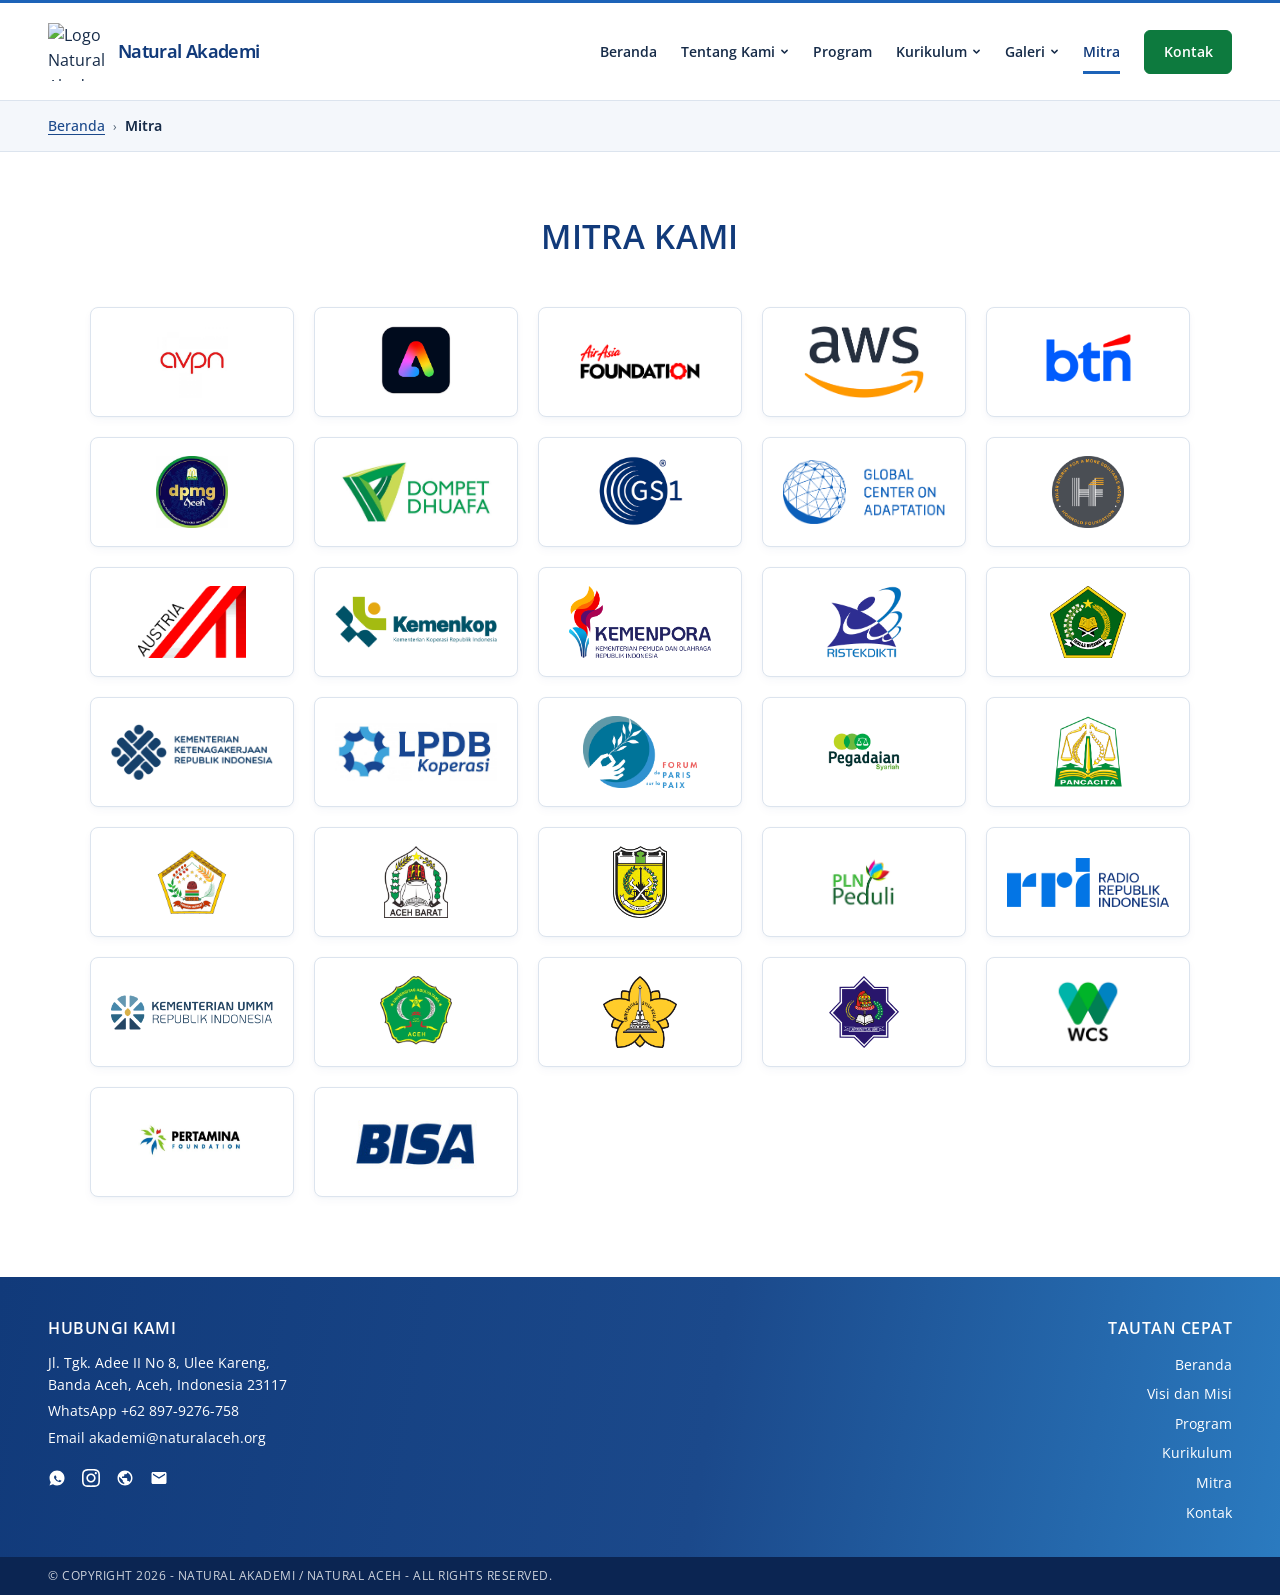
==== mitra.html @ de2aea74 "Add files via upload" ====
<!doctype html>
<html lang="id">
  <head>
    <meta charset="utf-8">
    <meta name="viewport" content="width=device-width, initial-scale=1">
    <meta name="theme-color" content="#1B498B">
    <meta name="description" content="Jejaring kemitraan dan kolaborasi strategis Natural Akademi bersama kementerian, pemerintah daerah, universitas, lembaga pembiayaan, dan organisasi internasional.">
    <title>Mitra | Natural Akademi</title>
    <link rel="icon" type="image/jpeg" href="Informasi%20mengenai%20natural%20akademi/Natural%20akademi%20logo%201.jpeg">
    <link rel="preconnect" href="https://fonts.googleapis.com">
    <link rel="preconnect" href="https://fonts.gstatic.com" crossorigin>
    <link href="https://fonts.googleapis.com/css2?family=Open+Sans:wght@400;600&display=swap" rel="stylesheet">
    <link rel="stylesheet" href="styles.css">
    <script src="script.js" defer></script>
  </head>
  <body>
    <a class="skip-link" href="#main-content">Lewati navigasi</a>

    <header class="site-header">
      <div class="container header-inner">
        <a class="brand" href="index.html" aria-label="Natural Akademi — Beranda">
          <img src="Informasi%20mengenai%20natural%20akademi/Natural%20akademi%20logo%201.jpeg" width="1600" height="1596" alt="Logo Natural Akademi">
          <span>Natural <strong>Akademi</strong></span>
        </a>

        <button class="menu-toggle" type="button" aria-controls="primary-navigation" aria-expanded="false" hidden>
          <span class="menu-icon" aria-hidden="true"><span></span><span></span><span></span></span>
          <span class="visually-hidden menu-label">Buka menu navigasi</span>
        </button>

        <nav id="primary-navigation" class="navigation" aria-label="Navigasi utama">
          <ul>
            <li><a href="index.html">Beranda</a></li>
            <li class="nav-dropdown">
              <button
                class="dropdown-trigger"
                type="button"
                aria-expanded="false"
                aria-controls="dropdown-about"
                aria-haspopup="true"
              >
                <span>Tentang Kami</span>
                <svg class="dropdown-chevron" width="9" height="9" viewBox="0 0 12 12" aria-hidden="true" focusable="false">
                  <path d="M2.5 4.5L6 8L9.5 4.5" fill="none" stroke="currentColor" stroke-width="2" stroke-linecap="round" stroke-linejoin="round"/>
                </svg>
              </button>
              <ul id="dropdown-about" class="dropdown-menu">
                <li><a href="visi-misi.html">Visi dan Misi</a></li>
                <li><a href="tujuan-utama.html">Tujuan Utama</a></li>
                <li><a href="struktur-pengelola.html">Struktur Pengelola</a></li>
              </ul>
            </li>
            <li><a href="index.html#program">Program</a></li>
            <li class="nav-dropdown">
              <button
                class="dropdown-trigger"
                type="button"
                aria-expanded="false"
                aria-controls="dropdown-curriculum"
                aria-haspopup="true"
              >
                <span>Kurikulum</span>
                <svg class="dropdown-chevron" width="9" height="9" viewBox="0 0 12 12" aria-hidden="true" focusable="false">
                  <path d="M2.5 4.5L6 8L9.5 4.5" fill="none" stroke="currentColor" stroke-width="2" stroke-linecap="round" stroke-linejoin="round"/>
                </svg>
              </button>
              <ul id="dropdown-curriculum" class="dropdown-menu">
                <li><a href="kurikulum-inkubasi-umkm.html">Kurikulum Inkubasi UMKM</a></li>
                <li><a href="strategi-inkubasi-koperasi.html">Strategi Inkubasi Koperasi</a></li>
              </ul>
            </li>
            <li class="nav-dropdown">
              <button
                class="dropdown-trigger"
                type="button"
                aria-expanded="false"
                aria-controls="dropdown-gallery"
                aria-haspopup="true"
              >
                <span>Galeri</span>
                <svg class="dropdown-chevron" width="9" height="9" viewBox="0 0 12 12" aria-hidden="true" focusable="false">
                  <path d="M2.5 4.5L6 8L9.5 4.5" fill="none" stroke="currentColor" stroke-width="2" stroke-linecap="round" stroke-linejoin="round"/>
                </svg>
              </button>
              <ul id="dropdown-gallery" class="dropdown-menu">
                <li><a href="index.html#galeri-instagram">Galeri Instagram</a></li>
                <li><a href="galeri-photo.html">Galeri Photo</a></li>
              </ul>
            </li>
            <li><a href="mitra.html" aria-current="page">Mitra</a></li>
            <li><a class="nav-contact" href="index.html#kontak">Kontak</a></li>
          </ul>
        </nav>
      </div>
    </header>

    <nav class="breadcrumb-nav" aria-label="Breadcrumb">
      <div class="container">
        <ol class="breadcrumb-list">
          <li><a href="index.html">Beranda</a></li>
          <li><span class="breadcrumb-sep" aria-hidden="true">›</span></li>
          <li aria-current="page">Mitra</li>
        </ol>
      </div>
    </nav>

    <main id="main-content" class="page-content" tabindex="-1">
      <div class="container">
        
        <div class="partner-section">
          <h1 class="visi-misi-title" id="page-title">MITRA KAMI</h1>

          <ul class="partner-grid" aria-label="Daftar Logo Mitra Natural Akademi">
            <li class="partner-card">
              <img src="Mitra/AVPN%20logo.jpg" alt="Logo AVPN" loading="lazy">
            </li>
            <li class="partner-card">
              <img src="Mitra/Adobe%20Express%20logo.jpg" alt="Logo Adobe Express" loading="lazy">
            </li>
            <li class="partner-card">
              <img src="Mitra/Airasia%20Foundation%20logo.png" alt="Logo AirAsia Foundation" loading="lazy">
            </li>
            <li class="partner-card">
              <img src="Mitra/Amazone%20Web%20Service%20logo.png" alt="Logo Amazon Web Services" loading="lazy">
            </li>
            <li class="partner-card">
              <img src="Mitra/Bank%20BTN%20Logo.png" alt="Logo Bank BTN" loading="lazy">
            </li>
            <li class="partner-card">
              <img src="Mitra/DPMG%20Aceh%20logo.jpg" alt="Logo DPMG Aceh" loading="lazy">
            </li>
            <li class="partner-card">
              <img src="Mitra/Dompet%20Dhuafa%20logo.jpg" alt="Logo Dompet Dhuafa" loading="lazy">
            </li>
            <li class="partner-card">
              <img src="Mitra/GS1%20logo.png" alt="Logo GS1" loading="lazy">
            </li>
            <li class="partner-card">
              <img src="Mitra/Global%20center%20of%20adaption%20logo.png" alt="Logo Global Center on Adaptation" loading="lazy">
            </li>
            <li class="partner-card">
              <img src="Mitra/Honnold%20foundation%20logo.png" alt="Logo Honnold Foundation" loading="lazy">
            </li>
            <li class="partner-card">
              <img src="Mitra/Kedutaan%20Austria%20logo.png" alt="Logo Kedutaan Austria" loading="lazy">
            </li>
            <li class="partner-card">
              <img src="Mitra/Kemenkop%20Logo.png" alt="Logo Kementerian Koperasi dan UKM" loading="lazy">
            </li>
            <li class="partner-card">
              <img src="Mitra/Kemenpora%20Logo.png" alt="Logo Kementerian Pemuda dan Olahraga" loading="lazy">
            </li>
            <li class="partner-card">
              <img src="Mitra/Kemenristekdikti%20logo.png" alt="Logo Kemenristekdikti" loading="lazy">
            </li>
            <li class="partner-card">
              <img src="Mitra/Kementerian%20Agama%20logo.png" alt="Logo Kementerian Agama" loading="lazy">
            </li>
            <li class="partner-card">
              <img src="Mitra/Kementerian%20Ketenagakerjaan%20Kemnaker%20Logo.png" alt="Logo Kementerian Ketenagakerjaan" loading="lazy">
            </li>
            <li class="partner-card">
              <img src="Mitra/LPDB%20Koperasi%20logo.jpg" alt="Logo LPDB Koperasi" loading="lazy">
            </li>
            <li class="partner-card">
              <img src="Mitra/Paris%20peace%20Forum%20logo.png" alt="Logo Paris Peace Forum" loading="lazy">
            </li>
            <li class="partner-card">
              <img src="Mitra/Pegadaian%20Syariah%20logo.png" alt="Logo Pegadaian Syariah" loading="lazy">
            </li>
            <li class="partner-card">
              <img src="Mitra/Pemerintah%20aceh%20logo.png" alt="Logo Pemerintah Aceh" loading="lazy">
            </li>
            <li class="partner-card">
              <img src="Mitra/Pemkab%20Aceh%20Tengah%20logo.png" alt="Logo Pemkab Aceh Tengah" loading="lazy">
            </li>
            <li class="partner-card">
              <img src="Mitra/Pemkab%20aceh%20barat%20logo.jpg" alt="Logo Pemkab Aceh Barat" loading="lazy">
            </li>
            <li class="partner-card">
              <img src="Mitra/Pemko%20banda%20aceh%20logo.png" alt="Logo Pemko Banda Aceh" loading="lazy">
            </li>
            <li class="partner-card">
              <img src="Mitra/pln%20peduli%20logo.png" alt="Logo PLN Peduli" loading="lazy">
            </li>
            <li class="partner-card">
              <img src="Mitra/RRI%20logo.png" alt="Logo RRI" loading="lazy">
            </li>
            <li class="partner-card">
              <img src="Mitra/UMKM%20Logo.png" alt="Logo UMKM" loading="lazy">
            </li>
            <li class="partner-card">
              <img src="Mitra/Univ%20Abulyatama%20logo.jpg" alt="Logo Universitas Abulyatama" loading="lazy">
            </li>
            <li class="partner-card">
              <img src="Mitra/Universitas%20Syiah%20Kuala%20(USK)%20Logo.png" alt="Logo Universitas Syiah Kuala (USK)" loading="lazy">
            </li>
            <li class="partner-card">
              <img src="Mitra/Universitas%20Teuku%20Umar%20(UTU)%20logo.png" alt="Logo Universitas Teuku Umar (UTU)" loading="lazy">
            </li>
            <li class="partner-card">
              <img src="Mitra/WCS%20logo.png" alt="Logo WCS" loading="lazy">
            </li>
            <li class="partner-card">
              <img src="Mitra/PF%20muda%20logo.jpeg" alt="Pertamina Foundation" loading="lazy">
            </li>
            <li class="partner-card">
              <img src="Mitra/bisa%20logo.jpeg" alt="BISA" loading="lazy">
            </li>
          </ul>

        </div>

      </div>
    </main>

    <footer class="site-footer" id="kontak" aria-labelledby="contact-title" tabindex="-1">
      <div class="footer-main-area">
        <div class="container footer-container">
          
          <!-- Kolom Kiri: HUBUNGI KAMI -->
          <div class="footer-col-left">
            <h2 class="footer-col-title" id="contact-title">HUBUNGI KAMI</h2>
            
            <div class="footer-contact-info">
              <p class="footer-info-item">
                Jl. Tgk. Adee II No 8, Ulee Kareng,<br>Banda Aceh, Aceh, Indonesia 23117
              </p>
              <p class="footer-info-item">
                <a href="https://wa.me/628979276758" target="_blank" rel="noopener noreferrer">WhatsApp +62 897-9276-758</a>
              </p>
              <p class="footer-info-item">
                <a href="mailto:akademi@naturalaceh.org">Email akademi@naturalaceh.org</a>
              </p>
            </div>

            <!-- Ikon Media Sosial Horizontal (Putih polos tanpa kotak/lingkaran) -->
            <div class="footer-social-row" aria-label="Media Sosial dan Kontak Resmi">
              <a class="footer-social-icon" href="https://wa.me/628979276758" target="_blank" rel="noopener noreferrer" aria-label="WhatsApp Natural Akademi">
                <svg width="18" height="18" viewBox="0 0 24 24" fill="currentColor" aria-hidden="true">
                  <path d="M12.031 2C6.511 2 2.016 6.496 2.016 12.016c0 1.954.56 3.86 1.625 5.517L2 22.031l4.633-1.602a9.99 9.99 0 0 0 5.398 1.579c5.52 0 10.016-4.496 10.016-10.016 0-5.52-4.496-9.992-10.016-9.992zm5.727 14.156c-.242.68-1.22 1.305-1.695 1.383-.446.078-1.016.14-3.14-.742-2.313-.961-3.797-3.32-3.914-3.477-.117-.156-.938-1.25-.938-2.383 0-1.133.586-1.688.805-1.922.21-.234.468-.297.625-.297.156 0 .312 0 .445.008.149.008.352-.055.555.43.211.5.719 1.758.781 1.883.063.125.102.273.016.438-.078.164-.117.273-.234.414-.117.14-.242.32-.344.43-.117.117-.242.242-.102.476.14.242.625 1.031 1.344 1.672.922.82 1.703 1.078 1.945 1.195.242.117.383.102.523-.062.14-.164.602-.703.766-.945.164-.242.328-.203.547-.117.219.078 1.39.656 1.633.781.242.117.406.18.468.281.063.102.063.586-.18 1.266z"/>
                </svg>
              </a>
              <a class="footer-social-icon" href="https://www.instagram.com/naturalaceh/" target="_blank" rel="noopener noreferrer" aria-label="Instagram Natural Aceh">
                <svg width="18" height="18" viewBox="0 0 24 24" fill="currentColor" aria-hidden="true">
                  <path d="M12 2.163c3.204 0 3.584.012 4.85.07 3.252.148 4.771 1.691 4.919 4.919.058 1.265.069 1.645.069 4.849 0 3.205-.012 3.584-.069 4.849-.149 3.225-1.664 4.771-4.919 4.919-1.266.058-1.644.07-4.85.07-3.204 0-3.584-.012-4.849-.07-3.26-.149-4.771-1.699-4.919-4.92-.058-1.265-.07-1.644-.07-4.849 0-3.204.013-3.583.07-4.849.149-3.227 1.664-4.771 4.919-4.919 1.266-.057 1.645-.069 4.849-.069zm0-2.163c-3.259 0-3.667.014-4.947.072-4.358.2-6.78 2.618-6.98 6.98-.059 1.281-.073 1.689-.073 4.948 0 3.259.014 3.668.072 4.948.2 4.358 2.618 6.78 6.98 6.98 1.281.058 1.689.072 4.948.072 3.259 0 3.668-.014 4.948-.072 4.354-.2 6.782-2.618 6.979-6.98.059-1.28.073-1.689.073-4.948 0-3.259-.014-3.667-.072-4.947-.196-4.354-2.617-6.78-6.979-6.98-1.281-.059-1.69-.073-4.949-.073zm0 5.838c-3.403 0-6.162 2.759-6.162 6.162s2.759 6.163 6.162 6.163 6.162-2.759 6.162-6.163c0-3.403-2.759-6.162-6.162-6.162zm0 10.162c-2.209 0-4-1.79-4-4 0-2.209 1.791-4 4-4s4 1.791 4 4c0 2.21-1.791 4-4 4zm6.406-11.845c-.796 0-1.441.645-1.441 1.44s.645 1.44 1.441 1.44c.795 0 1.439-.645 1.439-1.44s-.644-1.44-1.439-1.44z"/>
                </svg>
              </a>
              <a class="footer-social-icon" href="https://naturalaceh.org/" target="_blank" rel="noopener noreferrer" aria-label="Website Resmi Natural Aceh">
                <svg width="18" height="18" viewBox="0 0 24 24" fill="currentColor" aria-hidden="true">
                  <path d="M12 2C6.48 2 2 6.48 2 12s4.48 10 10 10 10-4.48 10-10S17.52 2 12 2zm-1 17.93c-3.95-.49-7-3.85-7-7.93 0-.62.08-1.21.21-1.79L9 15v1c0 1.1.9 2 2 2v1.93zm6.9-2.54c-.26-.81-1-1.39-1.9-1.39h-1v-3c0-.55-.45-1-1-1H8v-2h2c.55 0 1-.45 1-1V7h2c1.1 0 2-.9 2-2v-.41c2.93 1.19 5 4.06 5 7.41 0 2.08-.8 3.97-2.1 5.39z"/>
                </svg>
              </a>
              <a class="footer-social-icon" href="mailto:akademi@naturalaceh.org" aria-label="Email Natural Akademi">
                <svg width="18" height="18" viewBox="0 0 24 24" fill="currentColor" aria-hidden="true">
                  <path d="M20 4H4c-1.1 0-1.99.9-1.99 2L2 18c0 1.1.9 2 2 2h16c1.1 0 2-.9 2-2V6c0-1.1-.9-2-2-2zm0 4l-8 5-8-5V6l8 5 8-5v2z"/>
                </svg>
              </a>
            </div>
          </div>

          <!-- Kolom Kanan: TAUTAN CEPAT (Rata Kanan) -->
          <div class="footer-col-right">
            <h2 class="footer-col-title">TAUTAN CEPAT</h2>
            <nav class="footer-quick-links" aria-label="Tautan Cepat">
              <ul>
                <li><a href="index.html">Beranda</a></li>
                <li><a href="visi-misi.html">Visi dan Misi</a></li>
                <li><a href="index.html#program">Program</a></li>
                <li><a href="kurikulum-inkubasi-umkm.html">Kurikulum</a></li>
                <li><a href="mitra.html">Mitra</a></li>
                <li><a href="#kontak">Kontak</a></li>
              </ul>
            </nav>
          </div>

        </div>
      </div>

      <!-- Bar Copyright Paling Bawah -->
      <div class="footer-bottom-bar">
        <div class="container">
          <p class="footer-copyright-text">&copy; COPYRIGHT <span data-current-year>2026</span> - NATURAL AKADEMI / NATURAL ACEH - ALL RIGHTS RESERVED.</p>
        </div>
      </div>
    </footer>
  </body>
</html>
---- styles.css ----
@import url('https://fonts.googleapis.com/css2?family=Open+Sans:wght@400;600;700&display=swap');

:root {
  color-scheme: light;
  --color-brand-blue: #1D63B8;
  --color-brand-green: #1D63B8;
  --color-primary: #1B498B;
  --color-primary-dark: #113A7A;
  --color-primary-darker: #0B2552;
  --color-green: #019934;
  --color-blue: var(--color-primary);
  --color-blue-dark: var(--color-primary-dark);
  --color-text: #162b48;
  --color-muted: #4b5d70;
  --color-white: #ffffff;
  --color-surface: #f4f7fb;
  --color-surface-subtle: #eaf0f8;
  --color-border: #dce4ee;
  --color-focus: #113A7A;
  --container-width: 1240px;
  --header-height: 100px;
  --in-oklab: ;
}

@supports (background: linear-gradient(in oklab, white, black)) {
  :root {
    --in-oklab: in oklab;
  }
}

*,
*::before,
*::after { box-sizing: border-box; }

html { scroll-behavior: smooth; scroll-padding-top: calc(var(--scroll-header-height, var(--header-height)) + 24px); }
body { margin: 0; font-family: 'Open Sans', system-ui, -apple-system, 'Segoe UI', Roboto, sans-serif; color: var(--color-text); background: var(--color-white); line-height: 1.6; }
h1, h2, .visi-misi-title, .tenant-title, .program-title, .about-title, .curriculum-title, .section-heading { text-wrap: balance; }
.hero-tagline, .visi-text, .misi-ordered-list li, .curriculum-pillar-text, .photo-gallery-desc, .gallery-ig-subtitle, .partner-lead, .tenant-note { text-wrap: pretty; }
button, a { -webkit-tap-highlight-color: transparent; }
button { font: inherit; }
a { color: inherit; text-decoration: none; }
img { display: block; max-width: 100%; height: auto; }
button, a { touch-action: manipulation; }
:focus-visible { outline: 3px solid var(--color-focus); outline-offset: 5px; }
[hidden] { display: none !important; }
.container { width: min(var(--container-width), calc(100% - 96px)); margin-inline: auto; }
.visually-hidden { position: absolute; width: 1px; height: 1px; padding: 0; margin: -1px; overflow: hidden; clip-path: inset(50%); white-space: nowrap; border: 0; }
.skip-link { position: fixed; z-index: 100; top: 12px; left: 16px; padding: 12px 20px; color: var(--color-white); background: var(--color-primary-dark); transform: translateY(-180%); }
.skip-link:focus { transform: translateY(0); }

.site-header { position: sticky; top: 0; z-index: 20; border-top: 3px solid var(--color-brand-green); border-bottom: 1px solid var(--color-border); background: rgba(255, 255, 255, 0.96); backdrop-filter: blur(10px); -webkit-backdrop-filter: blur(10px); }
.header-inner { min-height: calc(var(--header-height) - 3px); display: flex; align-items: center; justify-content: space-between; gap: 24px; }
.brand { display: flex; align-items: center; gap: 12px; flex-shrink: 0; }
.brand img { width: 58px; height: 58px; object-fit: contain; }
.brand > span { color: var(--color-primary-dark); font-size: 1.125rem; font-weight: 650; letter-spacing: -.035em; }
.brand strong { font-weight: 650; }
.navigation ul { display: flex; align-items: center; gap: 24px; margin: 0; padding: 0; list-style: none; }
.navigation li { display: flex; align-items: center; }
.navigation a,
.dropdown-trigger { position: relative; display: inline-flex; align-items: center; min-height: 44px; padding: 8px 0; margin: 0; border: 0; background: transparent; color: var(--color-text); font-family: inherit; font-size: .875rem; font-weight: 600; line-height: 1.5; letter-spacing: normal; text-transform: none; white-space: nowrap; cursor: pointer; text-decoration: none; transition: color .15s ease; }
.navigation a:hover,
.dropdown-trigger:hover,
.dropdown-trigger:focus-visible,
.nav-dropdown.is-open .dropdown-trigger { color: var(--color-primary); text-decoration: underline; text-underline-offset: 7px; }
.dropdown-trigger { gap: 5px; }
.dropdown-trigger:hover,
.dropdown-trigger:focus-visible,
.nav-dropdown.is-open .dropdown-trigger { text-decoration: none; }
.navigation a:active,
.dropdown-trigger:active { color: var(--color-primary-dark); }
.navigation a[aria-current],
.dropdown-trigger[aria-current="true"] { color: var(--color-primary-dark); }
.navigation a[aria-current]::after,
.dropdown-trigger[aria-current="true"]::after { position: absolute; right: 0; bottom: 0; left: 0; height: 3px; background: var(--color-brand-green); content: ""; }
.navigation .nav-contact { justify-content: center; min-width: 88px; padding-inline: 18px; border: 1px solid #0D7A3E; background-color: #0D7A3E; color: #FFFFFF; border-radius: 6px; transition: background-color .15s ease, color .15s ease, border-color .15s ease; }
.navigation .nav-contact:hover, .navigation .nav-contact:focus-visible { text-decoration: none; background-color: #095C2E; color: #FFFFFF; border-color: #095C2E; }
.navigation .nav-contact:active { background-color: #074723; color: #FFFFFF; border-color: #074723; }

/* Dropdown Navigation - Vertikal Standar Menurun ke Bawah (Ringkas & Proporsional) */
.nav-dropdown { position: relative; display: flex; align-items: center; }
.dropdown-chevron { width: 9px; height: 9px; color: inherit; transition: transform .2s ease; pointer-events: none; display: inline-block; flex-shrink: 0; }
.dropdown-trigger[aria-expanded="true"] .dropdown-chevron,
.nav-dropdown.is-open .dropdown-chevron { transform: rotate(180deg); }
.dropdown-menu { position: absolute; top: 100%; left: 0; display: flex; flex-direction: column; min-width: 190px; width: max-content; margin: 0; padding: 0; list-style: none; background-color: var(--color-primary-dark); border: none; border-radius: 0 0 8px 8px; box-shadow: 0 10px 28px rgba(17, 58, 122, 0.22), 0 3px 8px rgba(17, 58, 122, 0.12); opacity: 0; visibility: hidden; transform: translateY(-4px); transition: opacity .18s ease, transform .18s ease, visibility .18s ease; pointer-events: none; z-index: 50; overflow: hidden; }
.dropdown-menu::before { content: ""; position: absolute; top: -8px; left: 0; right: 0; height: 8px; }
.nav-dropdown.is-open .dropdown-menu,
.dropdown-trigger[aria-expanded="true"] + .dropdown-menu { opacity: 1; visibility: visible; transform: translateY(0); pointer-events: auto; }
.dropdown-menu li { display: block; width: 100%; margin: 0; padding: 0; border-bottom: 1px solid rgba(255, 255, 255, 0.12); }
.dropdown-menu li:last-child { border-bottom: none; }
.dropdown-menu a { display: flex; align-items: center; width: 100%; padding: 9px 16px; color: #ffffff; font-family: inherit; font-size: .8125rem; font-weight: 550; line-height: 1.4; text-transform: none; letter-spacing: normal; text-decoration: none; white-space: nowrap; background-color: transparent; border-left: 3px solid transparent; transition: background-color .15s ease, border-left-color .15s ease, color .15s ease; }
.dropdown-menu a:hover,
.dropdown-menu a:focus-visible { color: #ffffff; background-color: #1D70B8; border-left-color: var(--color-green); text-decoration: none; padding-left: 16px; }
.dropdown-menu a[aria-current="page"] { color: #ffffff; font-weight: 650; background-color: #1D70B8; border-left-color: var(--color-green); }
.dropdown-menu a[aria-current="page"]::after { display: none; }
.menu-toggle { display: none; align-items: center; justify-content: center; width: 48px; height: 48px; padding: 12px; color: var(--color-primary-dark); border: 1px solid var(--color-border); border-radius: 6px; background: var(--color-white); cursor: pointer; }
.menu-toggle:hover { background: var(--color-surface); border-color: var(--color-primary); }
.menu-toggle:active, .menu-toggle[aria-expanded="true"] { color: var(--color-white); background: var(--color-primary); border-color: var(--color-primary); }
.menu-icon { display: grid; gap: 5px; width: 22px; }
.menu-icon span { display: block; width: 100%; height: 2px; background: currentColor; }
.menu-toggle[aria-expanded="true"] .menu-icon span:first-child { transform: translateY(7px) rotate(45deg); }
.menu-toggle[aria-expanded="true"] .menu-icon span:nth-child(2) { opacity: 0; }
.menu-toggle[aria-expanded="true"] .menu-icon span:last-child { transform: translateY(-7px) rotate(-45deg); }

.hero { position: relative; isolation: isolate; overflow: hidden; background: #111111; border-bottom: 1px solid var(--color-border); }
.hero-video { position: absolute; inset: 0; z-index: 0; width: 100%; height: 100%; object-fit: cover; pointer-events: none; }
.hero::before { position: absolute; inset: 0; z-index: 1; background: linear-gradient(90deg, rgba(0, 0, 0, 0.38) 0%, rgba(0, 0, 0, 0.16) 55%, rgba(0, 0, 0, 0) 100%); pointer-events: none; content: ""; }
.hero-inner { position: relative; z-index: 2; display: grid; grid-template-columns: minmax(0, 1fr); align-items: center; min-height: min(740px, calc(100svh - var(--header-height))); padding-block: 88px 104px; }
.hero-content { position: relative; z-index: 1; min-width: 0; overflow-wrap: break-word; }
.brand-rule { display: flex; width: 56px; height: 4px; margin-bottom: 24px; gap: 4px; border-radius: 2px; overflow: hidden; }
.brand-rule span { flex: 1; background: #60a5fa; border-radius: 2px; }
.brand-rule span:nth-child(2) { background: var(--color-brand-blue); }
.brand-rule span:last-child { background: var(--color-white); }
h1 { margin: 0 0 25px; color: var(--color-primary-dark); font-size: clamp(3.25rem, 5.3vw, 4.75rem); font-weight: 700; line-height: 1.08; letter-spacing: -.055em; }
h1 span { display: block; color: var(--color-primary); }
.hero-tagline { max-width: 570px; margin: 0; color: var(--color-muted); font-size: 1.125rem; line-height: 1.85; }
.hero-actions { display: flex; flex-wrap: wrap; gap: 14px; margin-top: 36px; }
.button { display: inline-flex; align-items: center; justify-content: center; min-height: 52px; padding: 13px 23px; border: 1px solid var(--color-primary); border-radius: 6px; font-size: .9375rem; font-weight: 600; line-height: 1.5; text-align: center; transition: background-color .15s ease, color .15s ease, border-color .15s ease; }
.button-primary { color: var(--color-white); background: var(--color-primary); }
.button-primary:hover { background: var(--color-primary-dark); border-color: var(--color-primary-dark); }
.button-primary:active { background: var(--color-primary-dark); box-shadow: inset 0 0 0 2px var(--color-white); }
.button-secondary { color: var(--color-primary); background: var(--color-white); }
.button-secondary:hover { background: var(--color-surface-subtle); }
.button-secondary:active { color: var(--color-white); background: var(--color-primary); }

.hero h1, .hero h1 span { color: var(--color-white); }
.hero h1 { text-shadow: 0 2px 12px rgba(0, 0, 0, 0.35); }
.hero .hero-tagline { color: #16c653; text-shadow: 0 2px 10px rgba(0, 0, 0, 0.75), 0 1px 3px rgba(0, 0, 0, 0.85); }
.hero .button-primary { color: #FFFFFF; background-color: #0D7A3E; border-color: #0D7A3E; }
.hero .button-primary:hover, .hero .button-primary:focus-visible { color: #FFFFFF; background-color: #095C2E; border-color: #095C2E; }
.hero .button-primary:active { color: #FFFFFF; background-color: #074723; border-color: #074723; }
.hero .button-secondary { color: var(--color-white); background: transparent; border-color: var(--color-white); }
.hero .button-secondary:hover, .hero .button-secondary:active { color: var(--color-primary-dark); background: var(--color-white); }
.hero :focus-visible { outline-color: var(--color-white); }

@media (min-width: 1600px) { .hero-inner { min-height: 760px; } }
@media (max-width: 1150px) {
  .container { width: calc(100% - 64px); }
  .navigation ul { gap: 16px; }
  .brand > span { max-width: 85px; line-height: 1.2; }
}
@media (max-width: 1023px) {
  :root { --header-height: 84px; }
  .header-inner { flex-wrap: wrap; gap: 0 20px; }
  .brand > span { max-width: none; }
  .brand img { width: 52px; height: 52px; }
  .menu-toggle:not([hidden]) { display: inline-flex; }
  .navigation { position: absolute; top: 100%; right: 0; left: 0; padding: 12px 32px 18px; border-bottom: 1px solid var(--color-border); background: var(--color-white); box-shadow: 0 12px 24px -16px var(--color-primary-dark); }
  .navigation ul { display: grid; gap: 4px; }
  .navigation li { display: block; width: 100%; }
  .navigation a,
  .dropdown-trigger { min-height: 48px; padding: 10px 14px; border-radius: 6px; font-size: .875rem; font-weight: 600; line-height: 1.5; letter-spacing: normal; text-transform: none; width: 100%; }
  .navigation a[aria-current] { background: var(--color-surface); }
  .navigation a[aria-current]::after { inset: 10px auto 10px 0; width: 3px; height: auto; }
  .navigation .nav-contact { justify-content: center; margin-top: 6px; border: 1px solid #0D7A3E; padding-inline: 14px; background-color: #0D7A3E; color: #FFFFFF; border-radius: 6px; }
  .navigation .nav-contact:hover, .navigation .nav-contact:focus-visible { background-color: #095C2E; border-color: #095C2E; color: #FFFFFF; text-decoration: none; }
  .nav-dropdown { width: 100%; display: block; }
  .dropdown-trigger { justify-content: space-between; }
  .dropdown-trigger:hover, .dropdown-trigger[aria-expanded="true"], .nav-dropdown.is-open .dropdown-trigger { background: var(--color-surface); color: var(--color-primary); }
  .dropdown-trigger[aria-current="true"] { background: var(--color-surface); color: var(--color-primary-dark); }
  .dropdown-trigger[aria-current="true"]::after { inset: 10px auto 10px 0; width: 3px; height: auto; }
  .dropdown-menu { position: static; min-width: 0; width: 100%; margin: 6px 0 8px 0; padding: 0; border: none; border-radius: 8px; box-shadow: 0 4px 12px rgba(17, 58, 122, 0.22); background-color: var(--color-primary-dark); display: none; opacity: 1; visibility: visible; transform: none; pointer-events: auto; overflow: hidden; }
  .dropdown-menu::before { display: none; }
  .nav-dropdown.is-open .dropdown-menu, .dropdown-trigger[aria-expanded="true"] + .dropdown-menu { display: flex; flex-direction: column; }
  .dropdown-menu li { border-bottom: 1px solid rgba(255, 255, 255, 0.12); }
  .dropdown-menu li:last-child { border-bottom: none; }
  .dropdown-menu a { padding: 9px 14px; border-radius: 0; color: #ffffff; font-size: .8125rem; font-weight: 550; text-transform: none; letter-spacing: normal; background-color: transparent; border-left: 3px solid transparent; }
  .dropdown-menu a:hover, .dropdown-menu a:focus-visible, .dropdown-menu a[aria-current="page"] { color: #ffffff; background-color: #1D70B8; border-left-color: var(--color-green); }
  .navigation:not([hidden]) { max-height: calc(100dvh - var(--header-height)); overflow-y: auto; }
  .hero-inner { min-height: 680px; padding-block: 64px 80px; }
  .hero-tagline { font-size: 1.0625rem; }
}
@media (max-width: 700px) {
  .container { width: calc(100% - 40px); }
  .hero-inner { min-height: auto; padding-block: 40px 64px; }
  h1 { font-size: clamp(3.25rem, 11vw, 4.5rem); margin-bottom: 20px; }
  .hero-tagline { line-height: 1.8; }
  .hero-actions { margin-top: 28px; gap: 12px; }
  .button { flex: 1 1 200px; }
}
@media (prefers-reduced-motion: reduce) {
  html { scroll-behavior: auto; }
  *, *::before, *::after { transition: none !important; }
}
@media (forced-colors: active) {
  .site-header { border-bottom-color: CanvasText; }
  .dropdown-menu { border: 1px solid CanvasText; }
  .navigation a[aria-current]::after,
  .dropdown-trigger[aria-current="true"]::after { background: Highlight; }
}

/* Data tenant: compact 7-column single row layout on desktop */
.tenant-section { padding-block: 72px; background: var(--color-surface); }
.tenant-container { width: min(1320px, 95%); margin-inline: auto; }
.tenant-title { margin: 0 auto 32px; font-family: 'Open Sans', system-ui, -apple-system, 'Segoe UI', Roboto, sans-serif; color: #1B498B; font-size: clamp(1.75rem, 4vw, 2.0625rem); font-weight: 600; letter-spacing: .01em; line-height: 1.3; text-transform: uppercase; text-align: center; }
.tenant-grid { display: grid; grid-template-columns: repeat(7, minmax(0, 1fr)); gap: 10px; margin: 0; }
.tenant-card { display: flex; flex-direction: column; align-items: flex-start; gap: 2px; min-width: 0; padding: 12px 10px; border: 1px solid #E5E7EB; border-radius: 10px; background-color: #FFFFFF; box-shadow: 0 1px 3px rgba(0, 0, 0, 0.04); transition: transform .2s ease, box-shadow .2s ease, border-color .2s ease; }
.tenant-card:hover { transform: translateY(-2px); border-color: var(--color-brand-green); box-shadow: 0 6px 16px rgba(27, 73, 139, 0.08); }
.tenant-icon { display: inline-flex; align-items: center; justify-content: center; width: 30px; height: 30px; border-radius: 8px; margin-bottom: 6px; flex-shrink: 0; }
.tenant-icon svg { width: 16px; height: 16px; }
.tenant-icon--blue { background-color: #DBEAFE; color: #2563EB; }
.tenant-icon--purple { background-color: #F3E8FF; color: #9333EA; }
.tenant-icon--green { background-color: #DCFCE7; color: #16A34A; }
.tenant-icon--amber { background-color: #FEF3C7; color: #D97706; }
.tenant-icon--teal { background-color: #CCFBF1; color: #0D9488; }
.tenant-icon--pink { background-color: #FCE7F3; color: #DB2777; }
.tenant-icon--indigo { background-color: #E0E7FF; color: #4F46E5; }
.tenant-card dd.tenant-number { order: 0; display: flex; flex-direction: column; align-items: flex-start; margin: 0; color: #0F172A; font-size: 1.1875rem; font-weight: 700; font-variant-numeric: tabular-nums; line-height: 1.2; letter-spacing: -.02em; }
.tenant-card dt.tenant-label { order: 1; margin: 4px 0 2px; color: #0F172A; font-size: 0.8125rem; font-weight: 600; line-height: 1.3; overflow-wrap: anywhere; }
.tenant-card dd.tenant-desc { order: 2; margin: 0; color: #64748B; font-size: 0.6875rem; font-weight: 400; line-height: 1.4; overflow-wrap: anywhere; }
.tenant-note { max-width: 65ch; margin: 20px 0 0; color: var(--color-muted); font-size: .875rem; line-height: 1.7; }

@media (max-width: 1024px) {
  .tenant-grid { grid-template-columns: repeat(4, minmax(0, 1fr)); gap: 12px; }
}
@media (max-width: 640px) {
  .tenant-section { padding-block: 48px; }
  .tenant-title { margin-bottom: 20px; }
  .tenant-grid { grid-template-columns: repeat(2, minmax(0, 1fr)); gap: 10px; }
}

/* Tentang Kami */
.about-section { padding-block: 84px; background: var(--color-white); }
.about-title { margin: 0 0 32px; color: var(--color-primary-dark); font-size: clamp(1.75rem, 3vw, 2.25rem); line-height: 1.25; letter-spacing: -.025em; }
.about-section h3 { margin: 0 0 20px; color: var(--color-primary-dark); font-size: 1.375rem; line-height: 1.4; }
.about-overview { display: grid; grid-template-columns: repeat(2, minmax(0, 1fr)); gap: 48px; }
.about-vision { min-width: 0; padding: 28px; border-left: 3px solid var(--color-brand-green); border-radius: 6px; background: var(--color-surface); }
.about-vision p { margin: 0; color: var(--color-text); font-size: 1.125rem; line-height: 1.85; overflow-wrap: anywhere; }
.about-mission { min-width: 0; padding-block: 28px; }
.about-mission-list { display: grid; gap: 12px; margin: 0; padding-left: 24px; }
.about-mission-list li { padding-left: 4px; overflow-wrap: anywhere; }
.about-mission-list li::marker { color: var(--color-primary); }
.about-goals, .about-management { margin-top: 56px; padding-top: 40px; border-top: 1px solid var(--color-border); }
.about-goals-list { display: grid; grid-template-columns: repeat(2, minmax(0, 1fr)); gap: 0 48px; margin: 0; padding-left: 24px; }
.about-goals-list li { min-width: 0; padding: 14px 0 14px 4px; color: var(--color-muted); overflow-wrap: anywhere; }
.about-goals-list li::marker { color: var(--color-primary); }
.about-team { display: grid; grid-template-columns: repeat(3, minmax(0, 1fr)); gap: 20px; margin: 24px 0 0; }
.about-person { min-width: 0; padding: 24px; border: 1px solid var(--color-border); border-radius: 8px; background: var(--color-white); box-shadow: 0 1px 3px rgba(27, 73, 139, 0.03), 0 4px 12px rgba(27, 73, 139, 0.03); overflow-wrap: anywhere; }
.about-person dt { margin-bottom: 8px; color: var(--color-muted); font-size: .875rem; font-weight: 600; }
.about-person dd { margin: 0; color: var(--color-primary-dark); font-size: 1.125rem; font-weight: 650; line-height: 1.6; }
.about-person-lead { grid-column: 1 / -1; border-top: 3px solid var(--color-brand-green); background: var(--color-surface); }

@media (max-width: 1023px) {
  .about-overview { gap: 28px; }
  .about-team { grid-template-columns: repeat(2, minmax(0, 1fr)); }
}
@media (max-width: 700px) {
  .about-section { padding-block: 52px; }
  .about-title { margin-bottom: 24px; }
  .about-overview, .about-goals-list, .about-team { grid-template-columns: minmax(0, 1fr); }
  .about-overview { gap: 28px; }
  .about-vision { padding: 24px; }
  .about-mission { padding-block: 0; }
  .about-goals, .about-management { margin-top: 36px; padding-top: 32px; }
  .about-team { gap: 16px; }
}

/* Layanan & Program Inkubasi */
.program-section { padding-block: 84px; background: var(--color-white); border-top: 1px solid var(--color-border); }
.program-title { margin: 0 auto 32px; font-family: 'Open Sans', system-ui, -apple-system, 'Segoe UI', Roboto, sans-serif; color: #1B498B; font-size: clamp(1.75rem, 4vw, 2.0625rem); font-weight: 600; letter-spacing: .01em; line-height: 1.3; text-transform: uppercase; text-align: center; }
.program-grid { display: grid; grid-template-columns: repeat(3, minmax(0, 1fr)); gap: 24px; margin: 0; padding: 0; list-style: none; }
.program-card { display: flex; flex-direction: column; align-items: stretch; min-width: 0; padding: 24px; border: 1px solid #E5E7EB; border-radius: 12px; background-color: #FFFFFF; box-shadow: 0 1px 3px rgba(15, 23, 42, 0.03), 0 4px 12px rgba(15, 23, 42, 0.03); transition: transform .2s ease, box-shadow .2s ease, border-color .2s ease; }
.program-card:hover { transform: translateY(-2px); border-color: #BFDBFE; box-shadow: 0 10px 24px rgba(27, 73, 139, 0.08); }
.program-card-header { display: flex; align-items: flex-start; justify-content: space-between; gap: 12px; width: 100%; }
.program-icon { display: inline-flex; align-items: center; justify-content: center; width: 44px; height: 44px; border-radius: 10px; background-color: #EFF6FF; color: #1B498B; flex-shrink: 0; }
.program-icon svg { width: 22px; height: 22px; }
.program-number { color: #E2E8F0; font-size: 1.3125rem; font-weight: 700; line-height: 1; font-variant-numeric: tabular-nums; user-select: none; }
.program-card h3,
.program-card-title { margin: 16px 0 8px; color: #0F172A; font-size: 1rem; font-weight: 700; line-height: 1.4; overflow-wrap: anywhere; }
.program-card-desc { margin: 0; color: #64748B; font-size: 0.84375rem; font-weight: 400; line-height: 1.6; overflow-wrap: anywhere; }

@media (max-width: 1023px) {
  .program-grid { grid-template-columns: repeat(2, minmax(0, 1fr)); gap: 20px; }
}
@media (max-width: 700px) {
  .program-section { padding-block: 52px; }
  .program-title { margin-bottom: 24px; }
  .program-grid { grid-template-columns: minmax(0, 1fr); gap: 16px; }
}

/* Kurikulum & Strategi Inkubasi */
.curriculum-section { padding-block: 84px; background: var(--color-white); }
.curriculum-title { margin: 0 0 32px; color: var(--color-primary-dark); font-size: clamp(1.75rem, 3vw, 2.25rem); line-height: 1.25; letter-spacing: -.025em; }
.curriculum-tabs { min-width: 0; }
.curriculum-tablist { display: grid; grid-template-columns: repeat(2, minmax(0, 1fr)); gap: 8px; padding: 8px; border: 1px solid var(--color-border); border-radius: 8px; background: var(--color-surface); }
.curriculum-tab { min-width: 0; min-height: 56px; padding: 14px 20px; border: 2px solid transparent; border-radius: 6px; color: var(--color-primary-dark); background: transparent; font-size: 1rem; font-weight: 600; line-height: 1.6; overflow-wrap: anywhere; cursor: pointer; }
.curriculum-tab:hover { border-color: var(--color-primary); }
.curriculum-tab[aria-selected="true"] { border-color: var(--color-primary); color: var(--color-white); background: var(--color-primary); }
.curriculum-tab:active { border-color: var(--color-primary-dark); color: var(--color-white); background: var(--color-primary-dark); }
.curriculum-tab:focus-visible { outline-offset: 2px; }
.curriculum-panel { min-width: 0; margin-top: 24px; padding: 32px; border: 1px solid var(--color-border); border-radius: 8px; overflow-wrap: anywhere; }
.curriculum-duration { display: inline-block; margin: 0 0 28px; padding: 8px 14px; border-left: 3px solid var(--color-brand-green); border-radius: 4px; color: var(--color-primary-dark); background: var(--color-surface); font-size: .9375rem; font-weight: 600; }
.curriculum-content { display: grid; grid-template-columns: 1.35fr 1fr; gap: 40px; }
.curriculum-materials, .curriculum-methods { min-width: 0; }
.curriculum-panel h3 { margin: 0 0 16px; color: var(--color-primary-dark); font-size: 1.375rem; line-height: 1.4; }
.curriculum-list { display: grid; gap: 12px; margin: 0; padding-left: 24px; color: var(--color-muted); }
.curriculum-list li { min-width: 0; padding-left: 4px; }
.curriculum-list li::marker { color: var(--color-primary); font-weight: 600; }
.curriculum-methods .curriculum-list li::marker { color: var(--color-primary); }
.curriculum-concept { margin: 0 0 28px; color: var(--color-primary-dark); font-size: 1.125rem; font-weight: 600; line-height: 1.8; }
.curriculum-pillars { grid-template-columns: repeat(2, minmax(0, 1fr)); column-gap: 48px; row-gap: 24px; }

@media (max-width: 700px) {
  .curriculum-section { padding-block: 52px; }
  .curriculum-title { margin-bottom: 24px; }
  .curriculum-tablist { gap: 6px; padding: 6px; }
  .curriculum-tab { padding: 12px 8px; font-size: .875rem; }
  .curriculum-panel { margin-top: 20px; padding: 24px 20px; }
  .curriculum-content, .curriculum-pillars { grid-template-columns: minmax(0, 1fr); }
  .curriculum-content { gap: 32px; }
}

/* Footer & Kontak (LPDB Compact Style: 16px Titles, 14px Text/Links, 18px Icons, Left-Aligned Copyright) */
.site-footer {
  padding: 0;
  color: #ffffff;
  background: linear-gradient(100deg var(--in-oklab), #113A7A 0%, #1B498B 55%, #2B7BC0 100%);
  font-family: 'Open Sans', system-ui, -apple-system, 'Segoe UI', Roboto, sans-serif;
  overflow-wrap: anywhere;
}

.footer-main-area {
  padding-block: 40px 32px;
}

.footer-container {
  display: flex;
  justify-content: space-between;
  align-items: flex-start;
  gap: 48px;
}

.footer-col-left {
  flex: 1 1 58%;
  max-width: 620px;
  text-align: left;
}

.footer-col-right {
  flex: 0 0 auto;
  min-width: 200px;
  text-align: right;
}

.footer-col-title {
  margin: 0 0 12px;
  color: #ffffff;
  font-size: 1rem; /* 16px */
  font-weight: 600;
  letter-spacing: 0.5px;
  text-transform: uppercase;
  line-height: 1.4;
}

.footer-contact-info {
  display: flex;
  flex-direction: column;
  gap: 4px;
  color: #ffffff;
  font-size: 0.875rem; /* 14px */
  font-weight: 400;
  line-height: 1.6;
}

.footer-org-name {
  margin: 0 0 4px;
  font-size: 0.875rem; /* 14px */
  font-weight: 400;
  line-height: 1.6;
}

.footer-org-name strong {
  font-weight: 400;
}

.footer-address-group {
  display: flex;
  flex-direction: column;
  gap: 4px;
  margin-bottom: 4px;
}

.footer-direct-contacts {
  display: flex;
  flex-direction: column;
  gap: 4px;
}

.footer-info-item {
  margin: 0;
  color: #ffffff;
  font-size: 0.875rem; /* 14px */
  font-weight: 400;
  line-height: 1.6;
}

.footer-info-label {
  font-weight: 400;
  color: #ffffff;
}

.footer-contact-info a {
  color: #ffffff;
  text-decoration: none;
  transition: opacity .15s ease;
}

.footer-contact-info a:hover {
  opacity: 0.85;
}

/* Social Media Icons (Putih polos tanpa kotak/lingkaran) */
.footer-social-row {
  display: flex;
  align-items: center;
  gap: 16px;
  margin-top: 20px;
}

.footer-social-icon {
  display: inline-flex;
  align-items: center;
  justify-content: center;
  color: #ffffff;
  background: transparent;
  padding: 0;
  border: none;
  transition: transform .18s ease, opacity .18s ease;
}

.footer-social-icon:hover {
  transform: translateY(-2px);
  opacity: 0.85;
}

.footer-social-icon svg {
  width: 18px;
  height: 18px;
  fill: currentColor;
}

/* Quick Links (Rata Kanan) */
.footer-quick-links ul {
  list-style: none;
  margin: 0;
  padding: 0;
  display: flex;
  flex-direction: column;
  gap: 4px;
  text-align: right;
}

.footer-quick-links li {
  margin: 0;
}

.footer-quick-links a {
  display: inline-block;
  color: #ffffff;
  font-size: 0.875rem; /* 14px */
  font-weight: 400;
  line-height: 1.6;
  text-decoration: none;
  transition: opacity .15s ease;
}

.footer-quick-links a:hover {
  opacity: 0.85;
  text-decoration: underline;
  text-underline-offset: 3px;
}

/* Bottom Bar Copyright (Rata Kiri) */
.footer-bottom-bar {
  background-color: #0B2552;
  padding-block: 10px;
  text-align: left;
}

.footer-copyright-text {
  margin: 0;
  color: rgba(255, 255, 255, 0.8);
  font-size: 0.75rem; /* 12px */
  font-weight: 400;
  letter-spacing: 0.5px;
  text-transform: uppercase;
  line-height: 1.5;
  text-align: left;
}

/* Responsive Footer */
@media (max-width: 820px) {
  .footer-container {
    flex-direction: column;
    gap: 28px;
  }
  
  .footer-col-left {
    max-width: 100%;
  }

  .footer-col-right {
    text-align: left;
    width: 100%;
  }

  .footer-quick-links ul {
    text-align: left;
  }
}

/* ==========================================================
   Halaman Tambahan (Visi Misi, Tujuan Utama, Struktur Pengelola)
   ========================================================== */

/* Breadcrumb */
.breadcrumb-nav { padding-block: 14px; background: var(--color-surface); border-bottom: 1px solid var(--color-border); font-size: .875rem; }
.breadcrumb-list { display: flex; flex-wrap: wrap; align-items: center; gap: 8px; margin: 0; padding: 0; list-style: none; color: var(--color-muted); }
.breadcrumb-list a { color: var(--color-primary); text-decoration: underline; text-underline-offset: 3px; font-weight: 500; }
.breadcrumb-list a:hover { color: var(--color-primary-dark); text-decoration-thickness: 2px; }
.breadcrumb-list [aria-current="page"] { color: var(--color-text); font-weight: 650; }
.breadcrumb-sep { color: var(--color-muted); font-size: .75rem; }

/* Subpage Hero */
.page-hero { padding-block: 56px 48px; background: linear-gradient(180deg var(--in-oklab), var(--color-surface) 0%, #ffffff 100%); border-bottom: 1px solid var(--color-border); }
.page-hero h1 { margin: 0 0 16px; color: var(--color-primary-dark); font-size: clamp(2.25rem, 4.5vw, 3.25rem); font-weight: 700; line-height: 1.15; letter-spacing: -.035em; }
.page-hero-subtitle { max-width: 72ch; margin: 0; color: var(--color-muted); font-size: 1.125rem; line-height: 1.75; }

/* Subpage Main Content Area */
.page-content { padding-block: 64px 80px; background: var(--color-white); }
.page-section { margin-bottom: 64px; }
.page-section:last-child { margin-bottom: 0; }
.section-heading { margin: 0 0 28px; color: var(--color-primary-dark); font-size: clamp(1.5rem, 2.5vw, 2rem); line-height: 1.3; letter-spacing: -.02em; }
.section-desc { max-width: 68ch; margin: -16px 0 32px; color: var(--color-muted); font-size: 1rem; line-height: 1.7; }

/* Halaman Profil Vertikal Bersih: Visi-Misi & Tujuan-Sasaran (Open Sans, Kontainer di Tengah, Judul di Tengah, Isi Rata Kiri) */
.visi-misi-vertical,
.visi-misi-grid,
.tujuan-sasaran-vertical {
  display: flex;
  flex-direction: column;
  gap: 52px; /* Jarak vertikal pemisah 48px - 56px antar blok */
  max-width: 860px;
  margin-inline: auto; /* Memposisikan kontainer tepat di tengah halaman */
  font-family: 'Open Sans', system-ui, -apple-system, 'Segoe UI', Roboto, sans-serif;
}
.visi-block,
.misi-block,
.tujuan-block,
.sasaran-block,
.visi-card,
.misi-card-box {
  width: 100%;
  padding: 0;
  margin: 0;
  background: transparent;
  border: none;
  border-top: none;
  border-radius: 0;
  box-shadow: none;
}
.visi-misi-title {
  margin: 0 0 16px;
  font-family: 'Open Sans', system-ui, -apple-system, 'Segoe UI', Roboto, sans-serif;
  color: var(--color-primary-dark);
  font-size: clamp(1.75rem, 4vw, 2.0625rem); /* Sekitar 32px - 34px (2.0625rem = 33px) */
  font-weight: 600;
  letter-spacing: .01em;
  line-height: 1.3;
  text-transform: uppercase;
  text-align: center; /* Judul tetap berada di tengah */
}
.visi-text {
  margin: 0;
  font-family: 'Open Sans', system-ui, -apple-system, 'Segoe UI', Roboto, sans-serif;
  color: var(--color-text);
  font-size: 1rem; /* 16px */
  font-weight: 400;
  line-height: 1.8;
  max-width: 82ch;
  text-align: left; /* Isi teks tetap rata kiri */
}
.misi-ordered-list {
  display: grid;
  gap: 12px;
  margin: 0;
  padding-left: 24px;
  text-align: left; /* Isi daftar poin tetap rata kiri */
}
.misi-ordered-list li {
  padding-left: 6px;
  font-family: 'Open Sans', system-ui, -apple-system, 'Segoe UI', Roboto, sans-serif;
  color: var(--color-text);
  font-size: 1rem; /* 16px */
  font-weight: 400;
  line-height: 1.8;
  text-align: left;
}
.misi-ordered-list li::marker {
  font-family: 'Open Sans', system-ui, -apple-system, 'Segoe UI', Roboto, sans-serif;
  color: var(--color-text);
  font-weight: 400; /* Ketebalan normal (bukan bold) */
  font-size: 1rem;
}

/* Halaman Detail Kurikulum & Strategi Inkubasi */
.curriculum-detail-container {
  display: flex;
  flex-direction: column;
  gap: 36px;
  max-width: 920px;
  margin-inline: auto;
  font-family: 'Open Sans', system-ui, -apple-system, 'Segoe UI', Roboto, sans-serif;
}
.curriculum-badge-wrapper {
  display: flex;
  flex-direction: column;
  align-items: center;
  gap: 12px;
  text-align: center;
  margin-bottom: 8px;
}
.curriculum-subheading {
  margin: 0 0 16px;
  color: var(--color-primary);
  font-family: 'Open Sans', system-ui, -apple-system, 'Segoe UI', Roboto, sans-serif;
  font-size: 1.25rem; /* 20px */
  font-weight: 600;
  line-height: 1.4;
}
.curriculum-concept-text {
  margin: 0;
  color: var(--color-primary);
  font-family: 'Open Sans', system-ui, -apple-system, 'Segoe UI', Roboto, sans-serif;
  font-size: 1.0625rem; /* 17px */
  font-weight: 600;
  line-height: 1.6;
  text-align: center;
}
.curriculum-bullet-list {
  display: grid;
  gap: 12px;
  margin: 0;
  padding-left: 24px;
  list-style: disc;
  text-align: left;
}
.curriculum-bullet-list li {
  padding-left: 6px;
  font-family: 'Open Sans', system-ui, -apple-system, 'Segoe UI', Roboto, sans-serif;
  color: var(--color-text);
  font-size: 1rem;
  font-weight: 400;
  line-height: 1.8;
}
.curriculum-bullet-list li::marker {
  color: var(--color-primary);
}
.curriculum-pillars-grid {
  display: grid;
  grid-template-columns: repeat(2, minmax(0, 1fr));
  gap: 20px;
  margin: 0;
  padding: 0;
  list-style: none;
}
.curriculum-pillar-card {
  display: flex;
  flex-direction: column;
  gap: 8px;
  padding: 22px 20px;
  background: var(--color-white);
  border: 1px solid var(--color-border);
  border-left: 4px solid var(--color-brand-green);
  border-radius: 8px;
  box-shadow: 0 2px 10px rgba(27, 73, 139, 0.05);
}
.curriculum-pillar-number {
  color: var(--color-primary);
  font-size: 0.8125rem;
  font-weight: 700;
  text-transform: uppercase;
  letter-spacing: 0.5px;
}
.curriculum-pillar-text {
  margin: 0;
  color: var(--color-text);
  font-size: 0.9375rem;
  line-height: 1.7;
}
@media (max-width: 768px) {
  .curriculum-pillars-grid {
    grid-template-columns: minmax(0, 1fr);
  }
}

/* Section Mitra di Beranda (Seamless Infinite Horizontal Marquee) */
.partner-home-section {
  padding-block: 84px;
  background: var(--color-white);
  border-top: 1px solid var(--color-border);
}
.partner-home-section .partner-section {
  max-width: 1240px;
}
.partner-marquee {
  --marquee-gap: 44px;
  position: relative;
  width: 100%;
  overflow: hidden;
  padding-block: 12px;
  background-color: #FFFFFF;
  -webkit-mask-image: linear-gradient(to right, transparent, black 8%, black 92%, transparent);
  mask-image: linear-gradient(to right, transparent, black 8%, black 92%, transparent);
}
.partner-marquee-track {
  display: flex;
  flex-wrap: nowrap;
  align-items: center;
  width: max-content;
  gap: var(--marquee-gap);
  animation: marqueeScroll 45s linear infinite;
  will-change: transform;
}
.partner-marquee:hover .partner-marquee-track,
.partner-marquee:focus-within .partner-marquee-track {
  animation-play-state: paused;
}
.partner-marquee-list {
  display: flex;
  flex-wrap: nowrap;
  align-items: center;
  gap: var(--marquee-gap);
  margin: 0;
  padding: 0;
  list-style: none;
  flex-shrink: 0;
}
.partner-marquee-item {
  display: flex;
  align-items: center;
  justify-content: center;
  flex-shrink: 0;
  height: 80px;
  padding: 8px 16px;
  background-color: #FFFFFF;
  border-radius: 8px;
  transition: transform .2s ease;
}
.partner-marquee-item:hover {
  transform: scale(1.06);
}
.partner-marquee-item img {
  height: 60px;
  max-height: 60px;
  width: auto;
  max-width: 165px;
  object-fit: contain;
  display: block;
}
@keyframes marqueeScroll {
  0% {
    transform: translate3d(0, 0, 0);
  }
  100% {
    transform: translate3d(calc(-50% - (var(--marquee-gap) / 2)), 0, 0);
  }
}
@media (max-width: 700px) {
  .partner-home-section {
    padding-block: 52px 56px;
  }
  .partner-marquee {
    --marquee-gap: 32px;
  }
  .partner-marquee-item {
    height: 68px;
    padding: 6px 12px;
  }
  .partner-marquee-item img {
    height: 50px;
    max-height: 50px;
    max-width: 135px;
  }
}

/* Halaman Mitra (Partner Logo Showcase) */
.partner-section {
  display: flex;
  flex-direction: column;
  gap: 32px;
  max-width: 1100px;
  margin-inline: auto;
  font-family: 'Open Sans', system-ui, -apple-system, 'Segoe UI', Roboto, sans-serif;
}
.partner-grid {
  display: grid;
  grid-template-columns: repeat(5, minmax(0, 1fr));
  gap: 20px;
  margin: 0;
  padding: 0;
  list-style: none;
}
.partner-card {
  display: flex;
  align-items: center;
  justify-content: center;
  background: var(--color-white);
  border: 1px solid var(--color-border);
  border-radius: 8px;
  padding: 16px 20px;
  height: 110px;
  box-shadow: 0 1px 3px rgba(27, 73, 139, 0.03), 0 4px 10px rgba(27, 73, 139, 0.03);
  transition: transform .2s ease, box-shadow .2s ease, border-color .2s ease;
}
.partner-card:hover {
  transform: translateY(-3px);
  border-color: var(--color-brand-green);
  box-shadow: 0 8px 18px rgba(27, 73, 139, 0.12);
}
.partner-card img {
  max-width: 100%;
  max-height: 72px;
  width: auto;
  height: auto;
  object-fit: contain;
  transition: transform .2s ease;
}
.partner-card:hover img {
  transform: scale(1.05);
}
@media (max-width: 1024px) {
  .partner-grid {
    grid-template-columns: repeat(4, minmax(0, 1fr));
    gap: 16px;
  }
  .partner-card {
    height: 100px;
    padding: 14px 16px;
  }
  .partner-card img {
    max-height: 60px;
  }
}
@media (max-width: 768px) {
  .partner-grid {
    grid-template-columns: repeat(3, minmax(0, 1fr));
    gap: 14px;
  }
  .partner-card {
    height: 90px;
    padding: 12px 14px;
  }
  .partner-card img {
    max-height: 52px;
  }
}
@media (max-width: 480px) {
  .partner-grid {
    grid-template-columns: repeat(2, minmax(0, 1fr));
    gap: 12px;
  }
  .partner-card {
    height: 80px;
    padding: 10px 12px;
  }
  .partner-card img {
    max-height: 46px;
  }
}

/* Goals 9 Cards Grid */
.goals-grid { display: grid; grid-template-columns: repeat(3, minmax(0, 1fr)); gap: 24px; margin: 0; padding: 0; list-style: none; }
.goal-card { padding: 28px 24px; background: var(--color-white); border: 1px solid var(--color-border); border-top: 3px solid var(--color-brand-green); border-radius: 8px; display: flex; flex-direction: column; gap: 14px; box-shadow: 0 1px 3px rgba(27, 73, 139, 0.03), 0 4px 12px rgba(27, 73, 139, 0.03); transition: transform .2s ease, box-shadow .2s ease; }
.goal-card:hover { transform: translateY(-3px); box-shadow: 0 12px 24px -6px rgba(27, 73, 139, 0.08); }
.goal-num { display: inline-flex; align-items: center; justify-content: center; min-width: 40px; min-height: 40px; padding-inline: 8px; background: var(--color-surface-subtle); color: var(--color-primary-dark); font-weight: 700; font-size: .9375rem; border-radius: 6px; }
.goal-card h3 { margin: 0; font-size: 1.125rem; color: var(--color-primary-dark); line-height: 1.45; font-weight: 650; }
.goal-card p { margin: 0; color: var(--color-muted); font-size: .9375rem; line-height: 1.65; }

/* Impact Box on Goals Page */
.impact-box { margin-top: 56px; padding: 40px; background: var(--color-surface); border: 1px solid var(--color-border); border-radius: 8px; }
.impact-box h3 { margin: 0 0 20px; color: var(--color-primary-dark); font-size: 1.375rem; font-weight: 650; }
.impact-points { display: grid; grid-template-columns: repeat(2, minmax(0, 1fr)); gap: 16px 32px; margin: 0; padding-left: 20px; color: var(--color-muted); }
.impact-points li { line-height: 1.65; }
.impact-points li::marker { color: var(--color-primary); font-weight: bold; }

/* Bagan Struktur Organisasi (Org Chart) - Pure HTML & CSS */
.org-section-container {
  max-width: 1040px;
  margin-inline: auto;
  display: flex;
  flex-direction: column;
  gap: 36px;
  font-family: 'Open Sans', system-ui, -apple-system, 'Segoe UI', Roboto, sans-serif;
}
.org-chart-wrapper {
  width: 100%;
  overflow-x: auto;
  padding: 12px 8px 36px;
  -webkit-overflow-scrolling: touch;
}
.org-scroll-hint {
  display: none;
  margin: 0 0 16px;
  font-size: 0.8125rem;
  color: var(--color-muted);
  text-align: center;
  font-style: italic;
}
@media (max-width: 900px) {
  .org-scroll-hint {
    display: block;
  }
}
.org-chart {
  min-width: 860px;
  max-width: 940px;
  margin-inline: auto;
  display: flex;
  flex-direction: column;
  align-items: center;
  position: relative;
}

/* Base Card Styling */
.org-card {
  display: flex;
  flex-direction: column;
  align-items: center;
  justify-content: center;
  text-align: center;
  padding: 14px 18px;
  border-radius: 10px;
  box-sizing: border-box;
  transition: transform .2s ease, box-shadow .2s ease;
}
.org-card:hover {
  transform: translateY(-2px);
}
.org-card .org-name {
  font-weight: 700;
  line-height: 1.35;
  letter-spacing: .02em;
}
.org-card .org-role {
  font-weight: 700;
  line-height: 1.35;
  letter-spacing: .05em;
  margin-top: 4px;
}

/* Level 1: Ketua (Posisi Tengah) */
.org-level-1 {
  display: flex;
  justify-content: center;
  width: 100%;
}
.org-card-ketua {
  width: 280px;
  background-color: var(--color-white);
  border: 2px solid var(--color-primary);
  box-shadow: 0 4px 16px rgba(27, 73, 139, 0.12);
}
.org-card-ketua .org-name {
  color: var(--color-primary-dark);
  font-size: 1.0625rem;
}
.org-card-ketua .org-role {
  color: var(--color-primary);
  font-size: 0.875rem;
}

/* Level 2: Sekretaris & Bendahara */
.org-level-2 {
  width: 100%;
  display: flex;
  justify-content: center;
}
.org-staff-row {
  display: flex;
  align-items: center;
  justify-content: center;
  width: 100%;
}
.org-card-staff {
  width: 230px;
  background-color: var(--color-primary);
  color: #FFFFFF;
  box-shadow: 0 4px 14px rgba(27, 73, 139, 0.22);
}
.org-card-staff .org-name {
  color: #FFFFFF;
  font-size: 0.9375rem;
}
.org-card-staff .org-role {
  color: rgba(255, 255, 255, 0.92);
  font-size: 0.8125rem;
}
.org-staff-junction {
  position: relative;
  width: 140px;
  height: 68px;
  display: flex;
  align-items: center;
  justify-content: center;
}
.org-line-v-thru {
  position: absolute;
  top: 0;
  bottom: 0;
  width: 2px;
  background-color: var(--color-primary);
  left: 50%;
  transform: translateX(-50%);
}
.org-line-h-cross {
  position: absolute;
  left: 0;
  right: 0;
  height: 2px;
  background-color: var(--color-primary);
  top: 50%;
  transform: translateY(-50%);
}

/* Level 3: 4 Manajer (Sejajar Horizontal) */
.org-level-3 {
  width: 100%;
}
.org-managers-grid {
  display: grid;
  grid-template-columns: repeat(4, 1fr);
  gap: 20px;
  width: 100%;
}
.org-card-manager {
  background-color: #1D63B8;
  color: #FFFFFF;
  box-shadow: 0 4px 14px rgba(29, 99, 184, 0.2);
  padding: 14px 10px;
  min-height: 72px;
}
.org-card-manager .org-name {
  color: #FFFFFF;
  font-size: 0.875rem;
}
.org-card-manager .org-role {
  color: rgba(255, 255, 255, 0.92);
  font-size: 0.75rem;
}

/* Level 4: Mentor & Co Mentor */
.org-level-4 {
  display: flex;
  justify-content: center;
  width: 100%;
}
.org-card-mentor {
  width: 290px;
  background-color: var(--color-primary-dark);
  color: #FFFFFF;
  box-shadow: 0 4px 16px rgba(17, 58, 122, 0.25);
  padding: 16px 20px;
}
.org-card-mentor .org-name {
  color: #FFFFFF;
  font-size: 1rem;
  letter-spacing: .04em;
}

/* Connector Lines & Arrows */
.org-stem-down {
  width: 2px;
  height: 28px;
  background-color: var(--color-primary);
  margin-inline: auto;
}
.org-distributor-top {
  position: relative;
  width: 100%;
  display: flex;
  flex-direction: column;
  align-items: center;
}
.org-h-bar-managers {
  position: relative;
  width: 100%;
  height: 2px;
}
.org-h-bar-managers::before {
  content: "";
  position: absolute;
  top: 0;
  left: calc(12.5% - 7.5px);
  right: calc(12.5% - 7.5px);
  height: 2px;
  background-color: var(--color-primary);
}
.org-drop-grid {
  display: grid;
  grid-template-columns: repeat(4, 1fr);
  gap: 20px;
  width: 100%;
}
.org-drop-cell {
  display: flex;
  flex-direction: column;
  align-items: center;
}
.org-drop-cell .org-v-line {
  width: 2px;
  height: 18px;
  background-color: var(--color-primary);
}
.org-arrow-down {
  width: 0;
  height: 0;
  border-left: 5px solid transparent;
  border-right: 5px solid transparent;
  border-top: 7px solid var(--color-primary);
}
.org-gather-bottom {
  position: relative;
  width: 100%;
  display: flex;
  flex-direction: column;
  align-items: center;
}
.org-rise-grid {
  display: grid;
  grid-template-columns: repeat(4, 1fr);
  gap: 20px;
  width: 100%;
}
.org-rise-cell {
  display: flex;
  justify-content: center;
}
.org-rise-cell .org-v-line {
  width: 2px;
  height: 22px;
  background-color: var(--color-primary);
}
.org-stem-to-mentor {
  display: flex;
  flex-direction: column;
  align-items: center;
}
.org-stem-to-mentor .org-v-line {
  width: 2px;
  height: 20px;
  background-color: var(--color-primary);
}

/* Related Pages Cross Navigation */
.related-nav { margin-top: 64px; padding-top: 40px; border-top: 1px solid var(--color-border); }
.related-nav h3 { margin: 0 0 20px; font-size: 1.25rem; color: var(--color-primary-dark); }
.related-grid { display: grid; grid-template-columns: repeat(2, minmax(0, 1fr)); gap: 20px; }
.related-card { display: flex; align-items: center; justify-content: space-between; padding: 20px 24px; background: var(--color-surface); border: 1px solid var(--color-border); border-radius: 8px; text-decoration: none; transition: background-color .15s ease, border-color .15s ease, transform .15s ease; }
.related-card:hover { background: var(--color-white); border-color: var(--color-primary); transform: translateX(4px); text-decoration: none; }
.related-card span:first-child { font-size: 1rem; font-weight: 650; color: var(--color-primary-dark); }
.related-card .related-arrow { color: var(--color-primary); font-size: 1.25rem; font-weight: 700; }

/* Homepage link in #tentang section */
.section-read-more { display: inline-flex; align-items: center; gap: 8px; margin-top: 20px; color: var(--color-primary); font-weight: 650; font-size: .9375rem; text-decoration: underline; text-underline-offset: 4px; }
.section-read-more:hover { color: var(--color-primary-dark); text-decoration-thickness: 2px; }

/* Subpage Responsiveness */
@media (max-width: 1023px) {
  .goals-grid { grid-template-columns: repeat(2, minmax(0, 1fr)); }
}

@media (max-width: 700px) {
  .page-hero { padding-block: 40px 32px; }
  .page-content { padding-block: 40px 56px; }
  .goals-grid, .related-grid, .impact-points { grid-template-columns: minmax(0, 1fr); }
  .impact-box { padding: 24px; }
}


/* ==========================================================================
   Galeri Instagram Section (Homepage)
   ========================================================================== */
.gallery-ig-section {
  padding-block: 84px;
  background: var(--color-surface);
  border-top: 1px solid var(--color-border);
}
.gallery-ig-inner {
  display: flex;
  flex-direction: column;
  align-items: center;
  gap: 28px;
  max-width: 1180px;
  margin-inline: auto;
}
.gallery-ig-subtitle {
  margin: -12px 0 8px;
  color: var(--color-muted);
  font-family: 'Open Sans', system-ui, -apple-system, 'Segoe UI', Roboto, sans-serif;
  font-size: 1rem;
  line-height: 1.6;
  text-align: center;
  max-width: 680px;
}
.gallery-ig-grid {
  display: grid;
  grid-template-columns: repeat(3, minmax(0, 1fr));
  gap: 24px;
  width: 100%;
  margin: 0;
  padding: 0;
  list-style: none;
  align-items: stretch;
}
.gallery-ig-card {
  display: flex;
  flex-direction: column;
  width: 100%;
  padding: 0;
  margin: 0;
  background: transparent;
  border: none;
  box-shadow: none;
}
.ig-card-wrapper {
  position: relative;
  width: 100%;
  height: 410px;
  max-height: 410px;
  overflow: hidden;
  border-radius: 12px;
  border: 1px solid var(--color-border);
  background: var(--color-white);
  box-shadow: 0 1px 3px rgba(27, 73, 139, 0.04), 0 4px 12px rgba(27, 73, 139, 0.04);
  transition: transform .25s ease, box-shadow .25s ease, border-color .25s ease;
  display: flex;
  justify-content: center;
  align-items: flex-start;
}
.ig-card-wrapper:hover {
  transform: translateY(-3px);
  border-color: var(--color-brand-green);
  box-shadow: 0 10px 24px rgba(27, 73, 139, 0.12);
}
.ig-card-wrapper .instagram-media,
.ig-card-wrapper iframe.instagram-media,
.ig-card-wrapper iframe {
  min-width: 100% !important;
  max-width: 100% !important;
  width: 100% !important;
  margin: 0 !important;
  padding: 0 !important;
  border: none !important;
  border-radius: 0 !important;
  box-shadow: none !important;
  display: block !important;
}
.gallery-ig-action {
  display: flex;
  justify-content: center;
  margin-top: 12px;
}
.gallery-ig-btn {
  display: inline-flex;
  align-items: center;
  gap: 10px;
  background: var(--color-primary);
  color: #ffffff;
  padding: 12px 28px;
  border-radius: 6px;
  font-family: 'Open Sans', system-ui, -apple-system, 'Segoe UI', Roboto, sans-serif;
  font-size: 0.9375rem;
  font-weight: 600;
  text-decoration: none;
  box-shadow: 0 4px 12px rgba(27, 73, 139, 0.2);
  transition: background-color .2s ease, transform .2s ease, box-shadow .2s ease;
}
.gallery-ig-btn:hover {
  background: var(--color-primary-dark);
  color: #ffffff;
  transform: translateY(-2px);
  box-shadow: 0 6px 18px rgba(17, 58, 122, 0.3);
  text-decoration: none;
}

@media (max-width: 1024px) {
  .gallery-ig-grid {
    grid-template-columns: repeat(2, minmax(0, 1fr));
    gap: 20px;
  }
}
@media (max-width: 640px) {
  .gallery-ig-section {
    padding-block: 52px;
  }
  .gallery-ig-grid {
    grid-template-columns: minmax(0, 1fr);
    gap: 16px;
  }
}

/* ==========================================================================
   Galeri Photo Page & Lightbox Modal
   ========================================================================== */
.photo-gallery-section {
  padding-block: 40px 80px;
  background: var(--color-white);
  font-family: 'Open Sans', system-ui, -apple-system, 'Segoe UI', Roboto, sans-serif;
}
.photo-gallery-header {
  display: flex;
  flex-direction: column;
  align-items: center;
  text-align: center;
  gap: 12px;
  margin-bottom: 40px;
}
.photo-gallery-desc {
  max-width: 680px;
  margin: 0;
  color: var(--color-muted);
  font-size: 1.0625rem;
  line-height: 1.65;
}
.gallery-filter-bar {
  display: flex;
  flex-wrap: wrap;
  justify-content: center;
  gap: 10px;
  margin-bottom: 36px;
}
.filter-btn {
  padding: 8px 20px;
  background: var(--color-surface);
  color: var(--color-primary-dark);
  border: 1px solid var(--color-border);
  border-radius: 20px;
  font-family: 'Open Sans', system-ui, -apple-system, 'Segoe UI', Roboto, sans-serif;
  font-size: 0.875rem;
  font-weight: 600;
  cursor: pointer;
  transition: all .2s ease;
}
.filter-btn:hover {
  background: var(--color-surface-subtle);
  border-color: var(--color-primary);
}
.filter-btn.is-active {
  background: var(--color-primary);
  color: #ffffff;
  border-color: var(--color-primary);
  box-shadow: 0 4px 12px rgba(27, 73, 139, 0.2);
}
.photo-item[hidden] {
  display: none !important;
}
.photo-gallery-grid {
  display: grid;
  grid-template-columns: repeat(4, minmax(0, 1fr));
  gap: 24px;
  margin: 0;
  padding: 0;
  list-style: none;
}
.photo-item {
  display: flex;
}
.photo-card {
  display: flex;
  flex-direction: column;
  width: 100%;
  border: 1px solid var(--color-border);
  border-radius: 8px;
  background: var(--color-white);
  padding: 0;
  margin: 0;
  overflow: hidden;
  cursor: pointer;
  text-align: left;
  box-shadow: 0 1px 3px rgba(27, 73, 139, 0.04), 0 4px 12px rgba(27, 73, 139, 0.04);
  transition: transform .25s ease, box-shadow .25s ease, border-color .25s ease;
}
.photo-card:hover,
.photo-card:focus-visible {
  transform: translateY(-4px);
  border-color: var(--color-brand-green);
  box-shadow: 0 10px 24px rgba(27, 73, 139, 0.14);
}
.photo-thumb-wrap {
  position: relative;
  width: 100%;
  aspect-ratio: 16 / 10;
  overflow: hidden;
  background: var(--color-surface);
}
.photo-thumb-wrap img {
  width: 100%;
  height: 100%;
  object-fit: cover;
  transition: transform .3s ease;
}
.photo-card:hover .photo-thumb-wrap img {
  transform: scale(1.04);
}
.photo-overlay {
  position: absolute;
  inset: 0;
  background: rgba(27, 73, 139, 0.74);
  color: #ffffff;
  display: flex;
  flex-direction: column;
  align-items: center;
  justify-content: center;
  gap: 8px;
  opacity: 0;
  transition: opacity .25s ease;
  font-size: 0.875rem;
  font-weight: 600;
}
.photo-card:hover .photo-overlay,
.photo-card:focus-visible .photo-overlay {
  opacity: 1;
}
.photo-info {
  display: flex;
  flex-direction: column;
  gap: 6px;
  padding: 16px 18px 18px;
  flex-grow: 1;
}
.photo-tag {
  align-self: flex-start;
  padding: 3px 10px;
  background: var(--color-surface-subtle);
  color: var(--color-primary-dark);
  font-size: 0.75rem;
  font-weight: 600;
  border-radius: 12px;
  text-transform: uppercase;
  letter-spacing: 0.5px;
}
.photo-title {
  margin: 0;
  color: var(--color-primary-dark);
  font-size: 0.9375rem;
  font-weight: 600;
  line-height: 1.45;
}
.photo-date {
  margin: 0;
  color: var(--color-muted);
  font-size: 0.8125rem;
  line-height: 1.4;
}

@media (max-width: 1100px) {
  .photo-gallery-grid {
    grid-template-columns: repeat(3, minmax(0, 1fr));
    gap: 20px;
  }
}
@media (max-width: 768px) {
  .photo-gallery-grid {
    grid-template-columns: repeat(2, minmax(0, 1fr));
    gap: 16px;
  }
}
@media (max-width: 480px) {
  .photo-gallery-grid {
    grid-template-columns: minmax(0, 1fr);
    gap: 16px;
  }
}

/* Lightbox Modal */
.lightbox-modal {
  position: fixed;
  inset: 0;
  z-index: 1000;
  display: flex;
  align-items: center;
  justify-content: center;
  padding: 24px;
}
.lightbox-modal[hidden] {
  display: none !important;
}
.lightbox-backdrop {
  position: absolute;
  inset: 0;
  background: rgba(8, 25, 52, 0.88);
  backdrop-filter: blur(4px);
  -webkit-backdrop-filter: blur(4px);
}
.lightbox-dialog {
  position: relative;
  z-index: 10;
  max-width: 900px;
  width: 100%;
  display: flex;
  flex-direction: column;
  align-items: center;
  animation: lightboxFadeIn .2s ease-out;
}
@keyframes lightboxFadeIn {
  from { opacity: 0; transform: scale(0.96); }
  to { opacity: 1; transform: scale(1); }
}
.lightbox-body {
  position: relative;
  width: 100%;
  background: #0B1E3B;
  border: 1px solid rgba(255, 255, 255, 0.15);
  border-radius: 8px;
  overflow: hidden;
  box-shadow: 0 16px 40px rgba(0, 0, 0, 0.45);
}
.lightbox-img {
  width: 100%;
  max-height: 70vh;
  object-fit: contain;
  display: block;
  background: #081934;
}
.lightbox-caption {
  padding: 16px 20px;
  color: #ffffff;
  font-family: 'Open Sans', system-ui, -apple-system, 'Segoe UI', Roboto, sans-serif;
  font-size: 0.9375rem;
  font-weight: 550;
  line-height: 1.5;
  background: var(--color-primary-dark);
  border-top: 1px solid rgba(255, 255, 255, 0.12);
  text-align: center;
}
.lightbox-close {
  position: absolute;
  top: -44px;
  right: 0;
  width: 36px;
  height: 36px;
  background: rgba(255, 255, 255, 0.2);
  color: #ffffff;
  border: none;
  border-radius: 50%;
  font-size: 1.5rem;
  line-height: 1;
  cursor: pointer;
  display: flex;
  align-items: center;
  justify-content: center;
  transition: background .15s ease, transform .15s ease;
}
.lightbox-close:hover {
  background: var(--color-primary);
  transform: scale(1.1);
}
.lightbox-nav {
  position: absolute;
  top: 50%;
  transform: translateY(-50%);
  width: 44px;
  height: 44px;
  background: rgba(17, 58, 122, 0.85);
  color: #ffffff;
  border: 1px solid rgba(255, 255, 255, 0.25);
  border-radius: 50%;
  display: flex;
  align-items: center;
  justify-content: center;
  cursor: pointer;
  transition: background .15s ease, transform .15s ease;
  z-index: 20;
}
.lightbox-prev {
  left: -22px;
}
.lightbox-next {
  right: -22px;
}
.lightbox-nav:hover {
  background: var(--color-brand-green);
  transform: translateY(-50%) scale(1.1);
}
@media (max-width: 768px) {
  .lightbox-prev { left: 8px; }
  .lightbox-next { right: 8px; }
  .lightbox-close { top: -40px; right: 4px; }
}
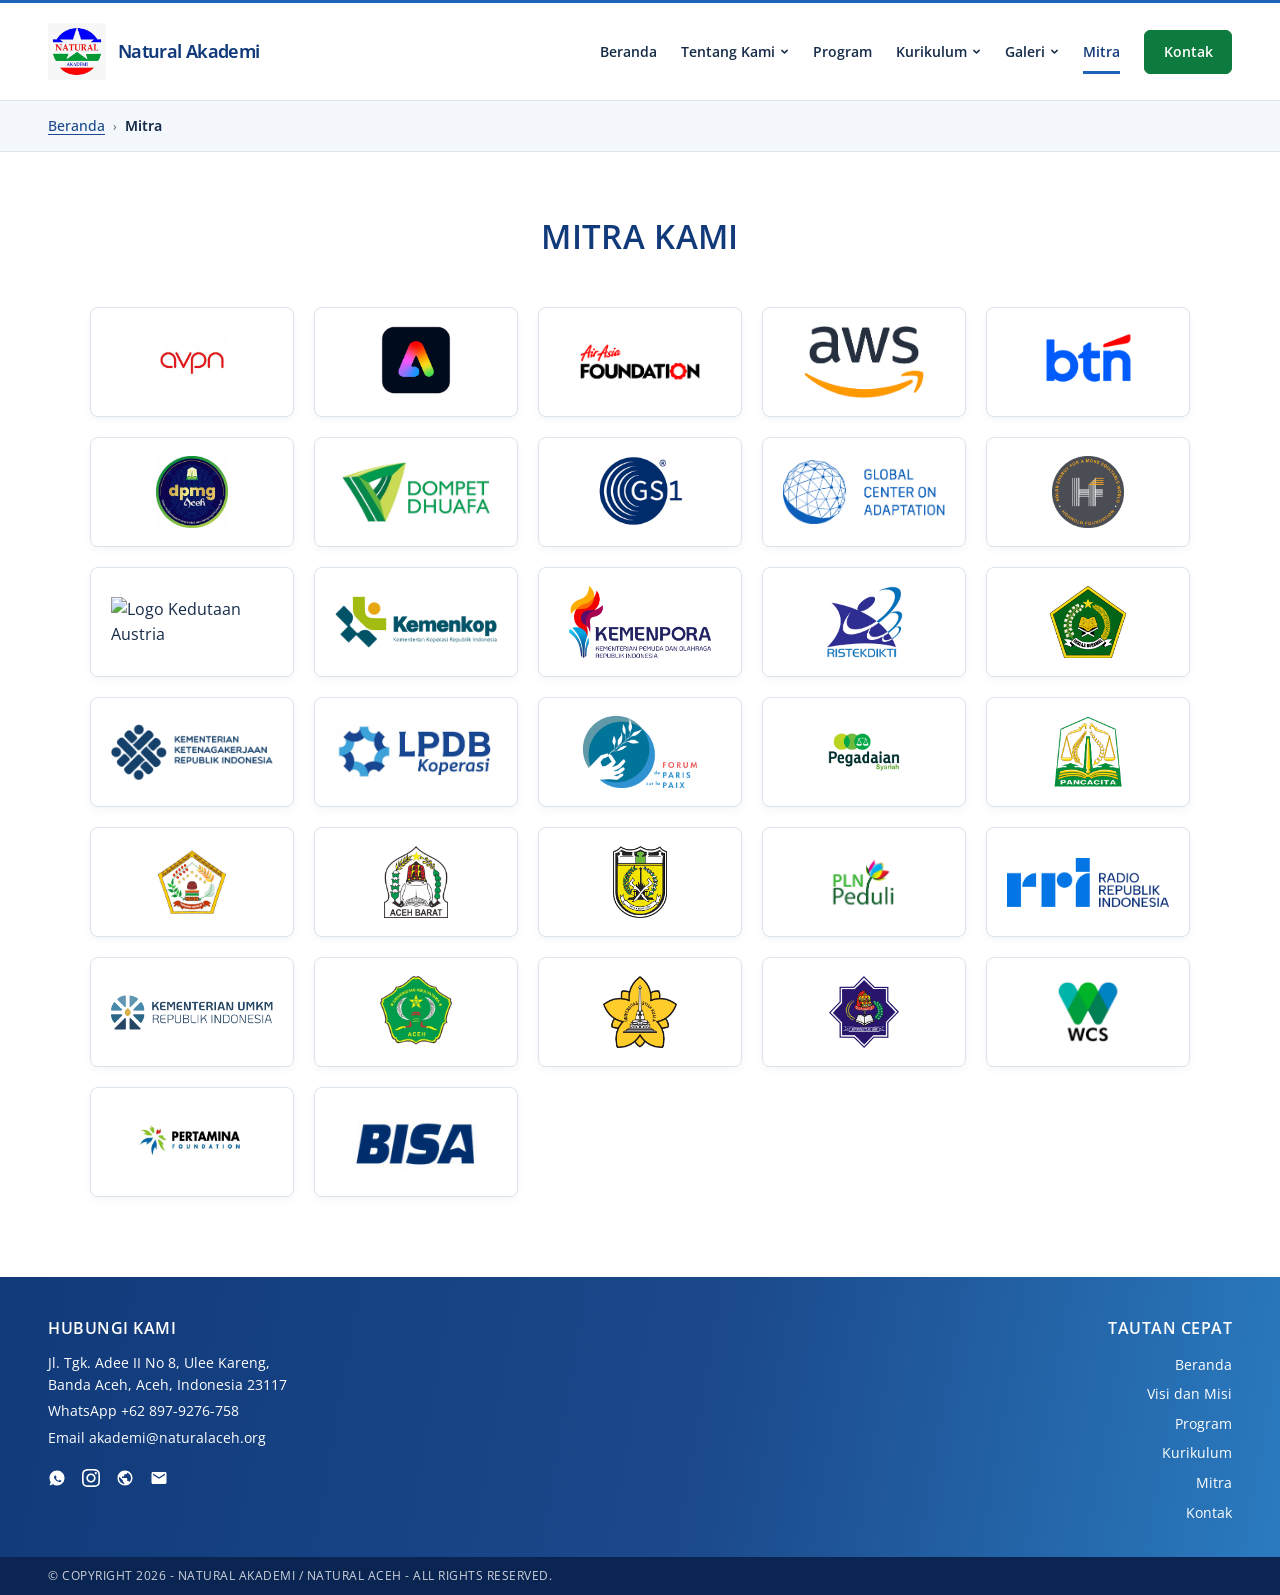
==== commit c2a47f8f: "Update mitra.html" ====
--- a/mitra.html
+++ b/mitra.html
@@ -142,7 +142,7 @@
               <img src="Mitra/Honnold%20foundation%20logo.png" alt="Logo Honnold Foundation" loading="lazy">
             </li>
             <li class="partner-card">
-              <img src="Mitra/Kedutaan%20Austria%20logo.png" alt="Logo Kedutaan Austria" loading="lazy">
+              <img src="Mitra/kedutaan australia logo.jpeg" alt="Logo Kedutaan Austria" loading="lazy">
             </li>
             <li class="partner-card">
               <img src="Mitra/Kemenkop%20Logo.png" alt="Logo Kementerian Koperasi dan UKM" loading="lazy">
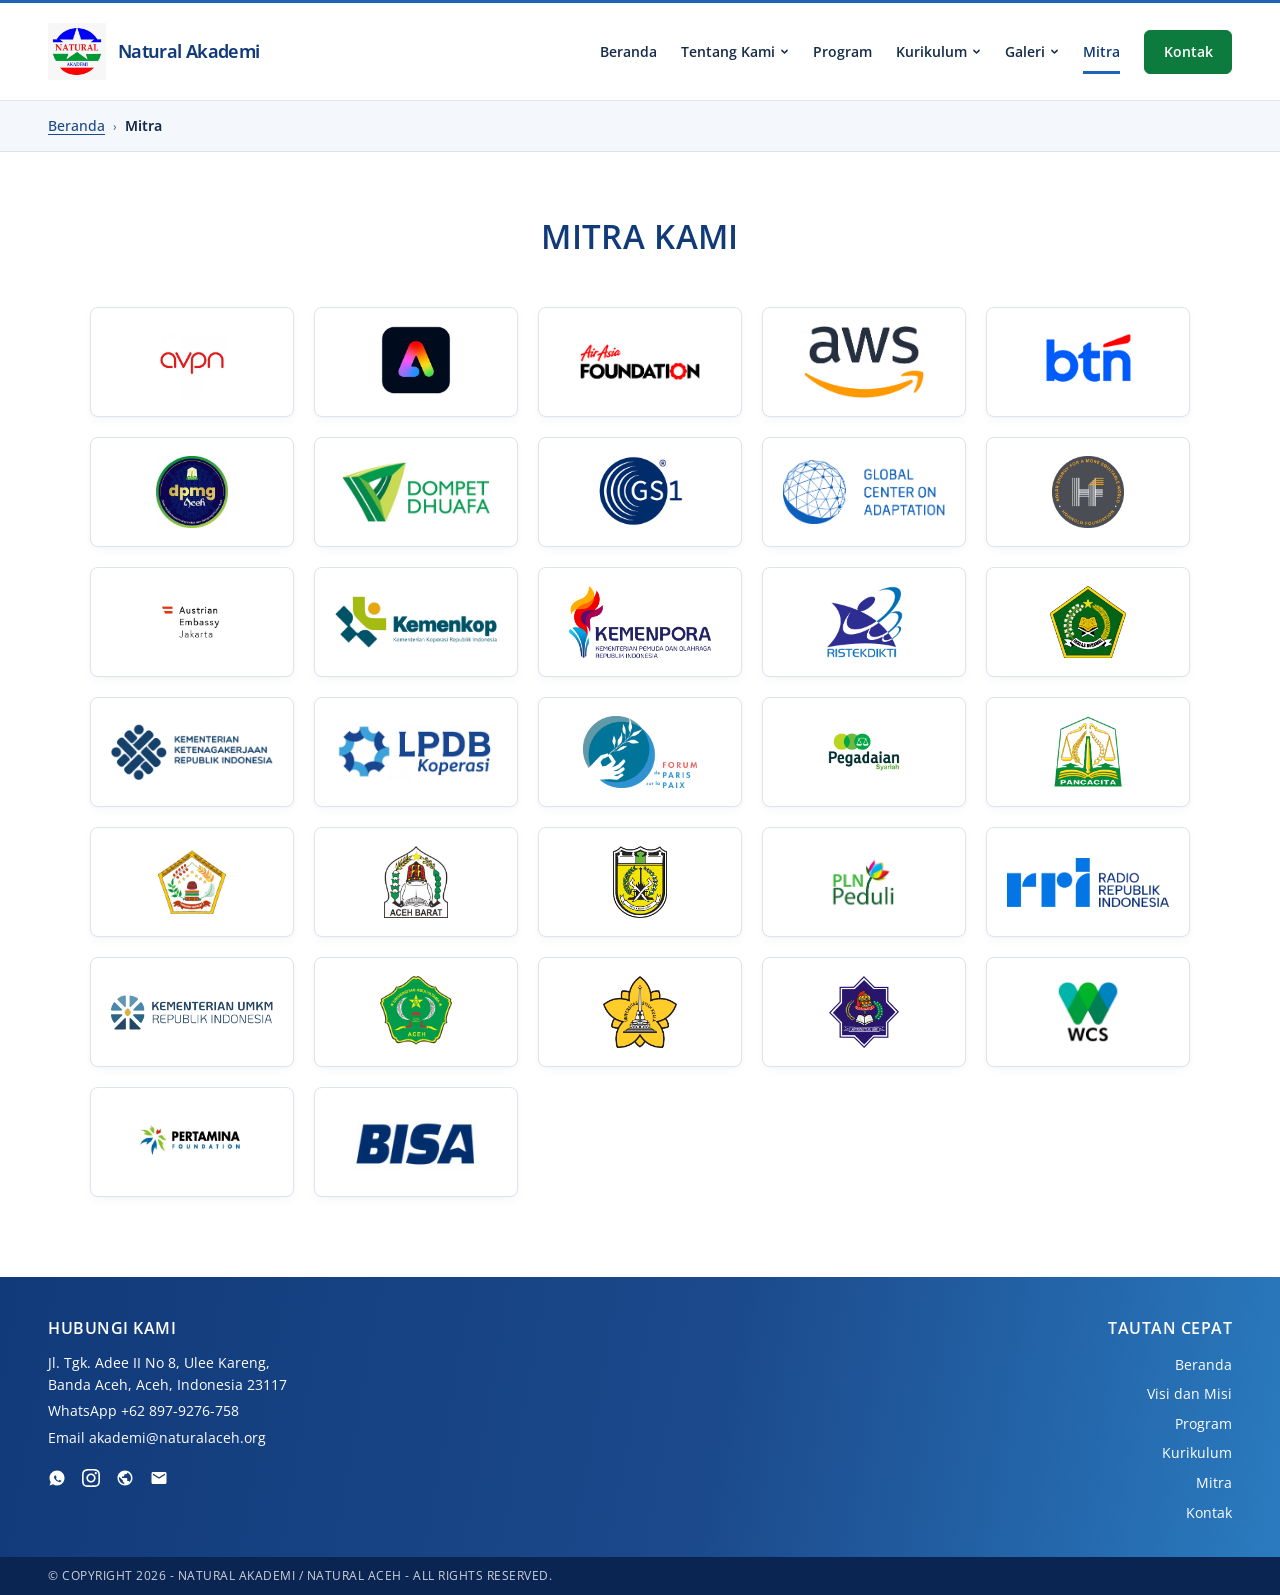
==== commit 8a8631fd: "Update mitra.html" ====
--- a/mitra.html
+++ b/mitra.html
@@ -142,7 +142,7 @@
               <img src="Mitra/Honnold%20foundation%20logo.png" alt="Logo Honnold Foundation" loading="lazy">
             </li>
             <li class="partner-card">
-              <img src="Mitra/kedutaan australia logo.jpeg" alt="Logo Kedutaan Austria" loading="lazy">
+              <img src="Mitra/kedutaan%20australia%20logo.jpeg" alt="Logo Kedutaan Austria" loading="lazy">
             </li>
             <li class="partner-card">
               <img src="Mitra/Kemenkop%20Logo.png" alt="Logo Kementerian Koperasi dan UKM" loading="lazy">
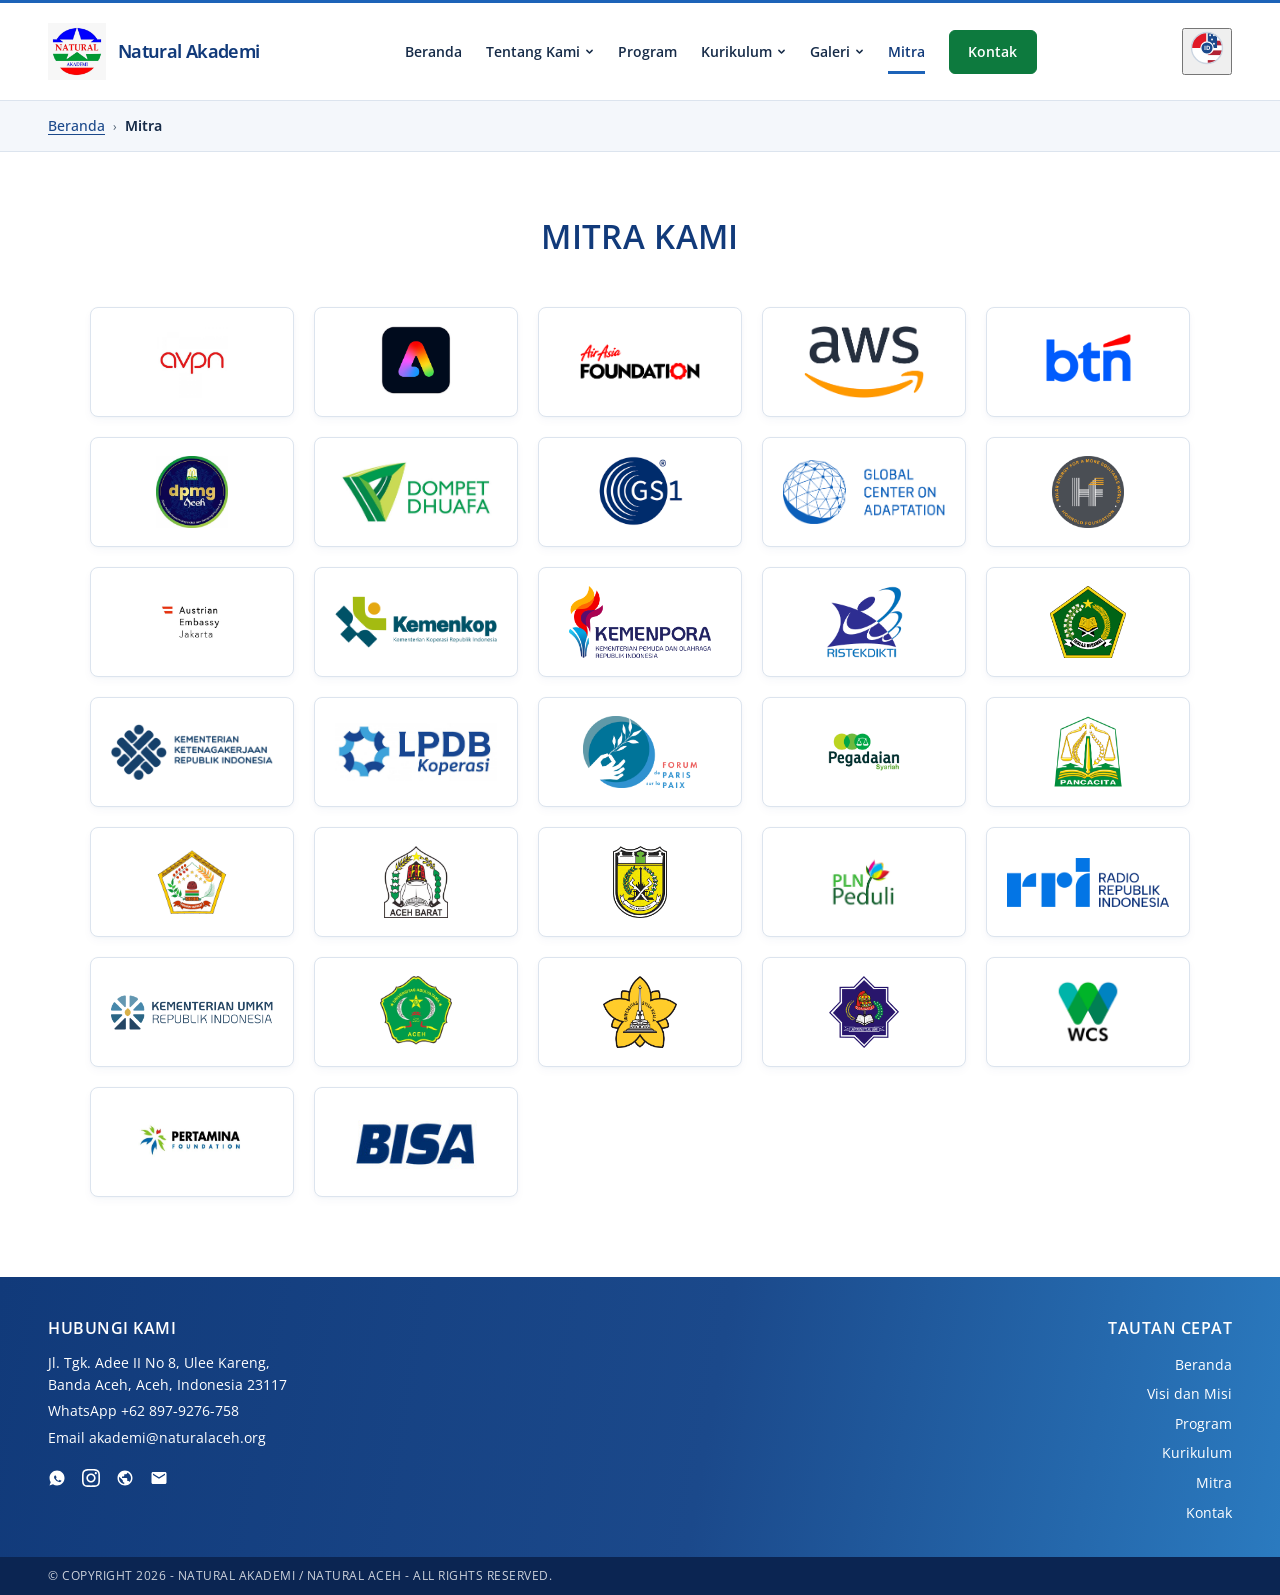
==== commit b3114f86: "Update mitra.html" ====
--- a/mitra.html
+++ b/mitra.html
@@ -23,11 +23,6 @@
           <span>Natural <strong>Akademi</strong></span>
         </a>
 
-        <button class="menu-toggle" type="button" aria-controls="primary-navigation" aria-expanded="false" hidden>
-          <span class="menu-icon" aria-hidden="true"><span></span><span></span><span></span></span>
-          <span class="visually-hidden menu-label">Buka menu navigasi</span>
-        </button>
-
         <nav id="primary-navigation" class="navigation" aria-label="Navigasi utama">
           <ul>
             <li><a href="index.html">Beranda</a></li>
@@ -91,6 +86,65 @@
             <li><a class="nav-contact" href="index.html#kontak">Kontak</a></li>
           </ul>
         </nav>
+
+        <div class="header-actions">
+          <button
+            type="button"
+            class="lang-toggle-btn"
+            id="lang-toggle"
+            aria-label="Terjemahkan ke Bahasa Inggris / Translate to English"
+            title="Terjemahkan ke Bahasa Inggris (Translate to English)"
+            aria-pressed="false"
+          >
+            <span class="lang-flag-circle">
+              <svg class="lang-flag-svg" width="34" height="34" viewBox="0 0 44 44" aria-hidden="true" focusable="false">
+                <defs>
+                  <clipPath id="lang-circle-clip">
+                    <circle cx="22" cy="22" r="20" />
+                  </clipPath>
+                  <clipPath id="lang-left-half">
+                    <rect x="0" y="0" width="22" height="44" />
+                  </clipPath>
+                  <clipPath id="lang-right-half">
+                    <rect x="22" y="0" width="22" height="44" />
+                  </clipPath>
+                </defs>
+                <g clip-path="url(#lang-circle-clip)">
+                  <!-- Bendera Indonesia (Sisi Kiri) -->
+                  <g clip-path="url(#lang-left-half)">
+                    <rect x="0" y="0" width="22" height="22" fill="#E11927" />
+                    <rect x="0" y="22" width="22" height="22" fill="#FFFFFF" />
+                  </g>
+                  <!-- Bendera Amerika (Sisi Kanan) -->
+                  <g clip-path="url(#lang-right-half)">
+                    <rect x="22" y="0" width="22" height="6.28" fill="#B22234" />
+                    <rect x="22" y="6.28" width="22" height="6.28" fill="#FFFFFF" />
+                    <rect x="22" y="12.56" width="22" height="6.28" fill="#B22234" />
+                    <rect x="22" y="18.84" width="22" height="6.28" fill="#FFFFFF" />
+                    <rect x="22" y="25.12" width="22" height="6.28" fill="#B22234" />
+                    <rect x="22" y="31.4" width="22" height="6.28" fill="#FFFFFF" />
+                    <rect x="22" y="37.68" width="22" height="6.32" fill="#B22234" />
+                    <rect x="22" y="0" width="13" height="22" fill="#1B498B" />
+                    <circle cx="26" cy="5.5" r="1.2" fill="#FFFFFF" />
+                    <circle cx="31" cy="5.5" r="1.2" fill="#FFFFFF" />
+                    <circle cx="28.5" cy="11" r="1.2" fill="#FFFFFF" />
+                    <circle cx="26" cy="16.5" r="1.2" fill="#FFFFFF" />
+                    <circle cx="31" cy="16.5" r="1.2" fill="#FFFFFF" />
+                  </g>
+                  <line x1="22" y1="0" x2="22" y2="44" stroke="#FFFFFF" stroke-width="2" />
+                </g>
+                <circle cx="22" cy="22" r="20" stroke="#CBD5E1" stroke-width="1.8" fill="none" />
+                <circle class="lang-badge-circle" cx="22" cy="22" r="8" fill="#1B498B" stroke="#FFFFFF" stroke-width="1.6" />
+                <text class="lang-badge-text" x="22" y="22.5" text-anchor="middle" dominant-baseline="central" fill="#FFFFFF" font-family="'Open Sans', -apple-system, sans-serif" font-size="7.5" font-weight="700">ID</text>
+              </svg>
+            </span>
+          </button>
+
+          <button class="menu-toggle" type="button" aria-controls="primary-navigation" aria-expanded="false" hidden>
+            <span class="menu-icon" aria-hidden="true"><span></span><span></span><span></span></span>
+            <span class="visually-hidden menu-label">Buka menu navigasi</span>
+          </button>
+        </div>
       </div>
     </header>
 
@@ -142,7 +196,7 @@
               <img src="Mitra/Honnold%20foundation%20logo.png" alt="Logo Honnold Foundation" loading="lazy">
             </li>
             <li class="partner-card">
-              <img src="Mitra/kedutaan%20australia%20logo.jpeg" alt="Logo Kedutaan Austria" loading="lazy">
+              <img src="Mitra/kedutaan%20australia%20logo.jpeg" alt="Logo Kedutaan Australia" loading="lazy">
             </li>
             <li class="partner-card">
               <img src="Mitra/Kemenkop%20Logo.png" alt="Logo Kementerian Koperasi dan UKM" loading="lazy">
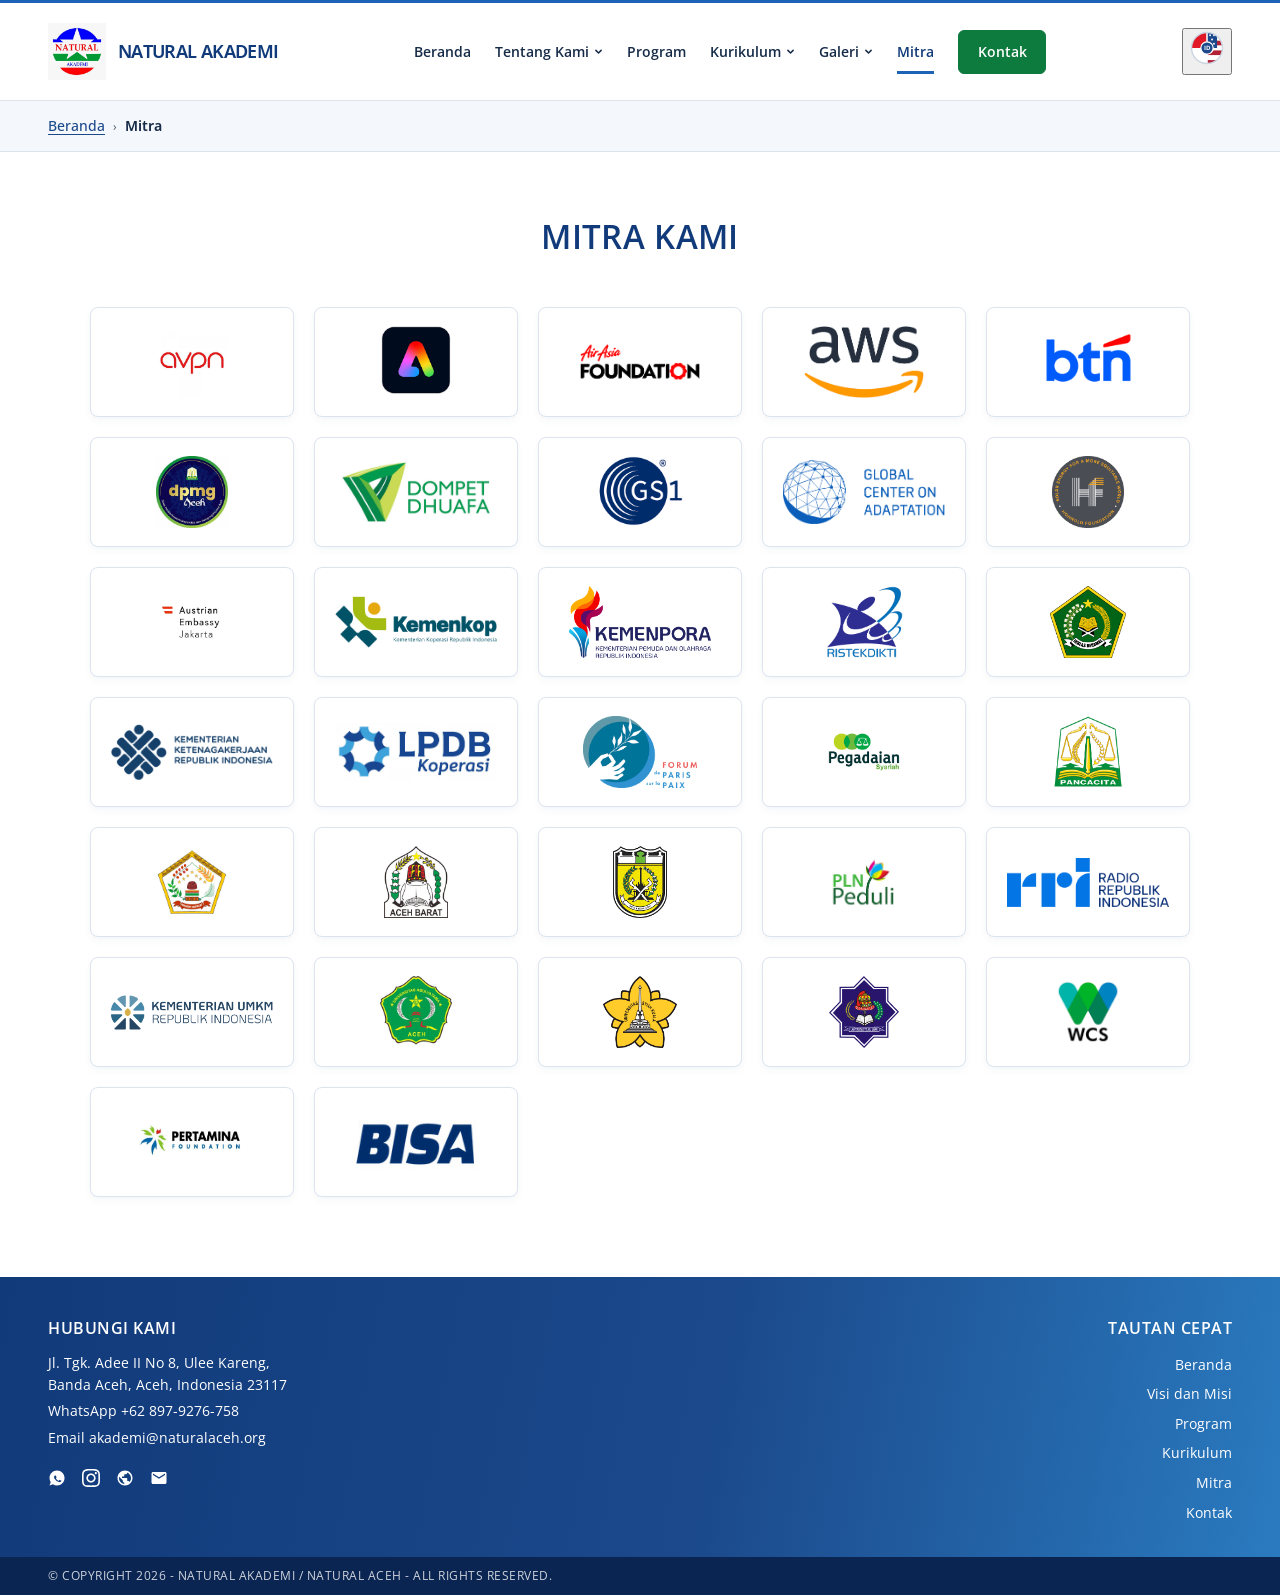
==== commit 3109c42b: "Add files via upload" ====
--- a/mitra.html
+++ b/mitra.html
@@ -1,342 +1,342 @@
-<!doctype html>
-<html lang="id">
-  <head>
-    <meta charset="utf-8">
-    <meta name="viewport" content="width=device-width, initial-scale=1">
-    <meta name="theme-color" content="#1B498B">
-    <meta name="description" content="Jejaring kemitraan dan kolaborasi strategis Natural Akademi bersama kementerian, pemerintah daerah, universitas, lembaga pembiayaan, dan organisasi internasional.">
-    <title>Mitra | Natural Akademi</title>
-    <link rel="icon" type="image/jpeg" href="Informasi%20mengenai%20natural%20akademi/Natural%20akademi%20logo%201.jpeg">
-    <link rel="preconnect" href="https://fonts.googleapis.com">
-    <link rel="preconnect" href="https://fonts.gstatic.com" crossorigin>
-    <link href="https://fonts.googleapis.com/css2?family=Open+Sans:wght@400;600&display=swap" rel="stylesheet">
-    <link rel="stylesheet" href="styles.css">
-    <script src="script.js" defer></script>
-  </head>
-  <body>
-    <a class="skip-link" href="#main-content">Lewati navigasi</a>
-
-    <header class="site-header">
-      <div class="container header-inner">
-        <a class="brand" href="index.html" aria-label="Natural Akademi — Beranda">
-          <img src="Informasi%20mengenai%20natural%20akademi/Natural%20akademi%20logo%201.jpeg" width="1600" height="1596" alt="Logo Natural Akademi">
-          <span>Natural <strong>Akademi</strong></span>
-        </a>
-
-        <nav id="primary-navigation" class="navigation" aria-label="Navigasi utama">
-          <ul>
-            <li><a href="index.html">Beranda</a></li>
-            <li class="nav-dropdown">
-              <button
-                class="dropdown-trigger"
-                type="button"
-                aria-expanded="false"
-                aria-controls="dropdown-about"
-                aria-haspopup="true"
-              >
-                <span>Tentang Kami</span>
-                <svg class="dropdown-chevron" width="9" height="9" viewBox="0 0 12 12" aria-hidden="true" focusable="false">
-                  <path d="M2.5 4.5L6 8L9.5 4.5" fill="none" stroke="currentColor" stroke-width="2" stroke-linecap="round" stroke-linejoin="round"/>
-                </svg>
-              </button>
-              <ul id="dropdown-about" class="dropdown-menu">
-                <li><a href="visi-misi.html">Visi dan Misi</a></li>
-                <li><a href="tujuan-utama.html">Tujuan Utama</a></li>
-                <li><a href="struktur-pengelola.html">Struktur Pengelola</a></li>
-              </ul>
-            </li>
-            <li><a href="index.html#program">Program</a></li>
-            <li class="nav-dropdown">
-              <button
-                class="dropdown-trigger"
-                type="button"
-                aria-expanded="false"
-                aria-controls="dropdown-curriculum"
-                aria-haspopup="true"
-              >
-                <span>Kurikulum</span>
-                <svg class="dropdown-chevron" width="9" height="9" viewBox="0 0 12 12" aria-hidden="true" focusable="false">
-                  <path d="M2.5 4.5L6 8L9.5 4.5" fill="none" stroke="currentColor" stroke-width="2" stroke-linecap="round" stroke-linejoin="round"/>
-                </svg>
-              </button>
-              <ul id="dropdown-curriculum" class="dropdown-menu">
-                <li><a href="kurikulum-inkubasi-umkm.html">Kurikulum Inkubasi UMKM</a></li>
-                <li><a href="strategi-inkubasi-koperasi.html">Strategi Inkubasi Koperasi</a></li>
-              </ul>
-            </li>
-            <li class="nav-dropdown">
-              <button
-                class="dropdown-trigger"
-                type="button"
-                aria-expanded="false"
-                aria-controls="dropdown-gallery"
-                aria-haspopup="true"
-              >
-                <span>Galeri</span>
-                <svg class="dropdown-chevron" width="9" height="9" viewBox="0 0 12 12" aria-hidden="true" focusable="false">
-                  <path d="M2.5 4.5L6 8L9.5 4.5" fill="none" stroke="currentColor" stroke-width="2" stroke-linecap="round" stroke-linejoin="round"/>
-                </svg>
-              </button>
-              <ul id="dropdown-gallery" class="dropdown-menu">
-                <li><a href="index.html#galeri-instagram">Galeri Instagram</a></li>
-                <li><a href="galeri-photo.html">Galeri Photo</a></li>
-              </ul>
-            </li>
-            <li><a href="mitra.html" aria-current="page">Mitra</a></li>
-            <li><a class="nav-contact" href="index.html#kontak">Kontak</a></li>
-          </ul>
-        </nav>
-
-        <div class="header-actions">
-          <button
-            type="button"
-            class="lang-toggle-btn"
-            id="lang-toggle"
-            aria-label="Terjemahkan ke Bahasa Inggris / Translate to English"
-            title="Terjemahkan ke Bahasa Inggris (Translate to English)"
-            aria-pressed="false"
-          >
-            <span class="lang-flag-circle">
-              <svg class="lang-flag-svg" width="34" height="34" viewBox="0 0 44 44" aria-hidden="true" focusable="false">
-                <defs>
-                  <clipPath id="lang-circle-clip">
-                    <circle cx="22" cy="22" r="20" />
-                  </clipPath>
-                  <clipPath id="lang-left-half">
-                    <rect x="0" y="0" width="22" height="44" />
-                  </clipPath>
-                  <clipPath id="lang-right-half">
-                    <rect x="22" y="0" width="22" height="44" />
-                  </clipPath>
-                </defs>
-                <g clip-path="url(#lang-circle-clip)">
-                  <!-- Bendera Indonesia (Sisi Kiri) -->
-                  <g clip-path="url(#lang-left-half)">
-                    <rect x="0" y="0" width="22" height="22" fill="#E11927" />
-                    <rect x="0" y="22" width="22" height="22" fill="#FFFFFF" />
-                  </g>
-                  <!-- Bendera Amerika (Sisi Kanan) -->
-                  <g clip-path="url(#lang-right-half)">
-                    <rect x="22" y="0" width="22" height="6.28" fill="#B22234" />
-                    <rect x="22" y="6.28" width="22" height="6.28" fill="#FFFFFF" />
-                    <rect x="22" y="12.56" width="22" height="6.28" fill="#B22234" />
-                    <rect x="22" y="18.84" width="22" height="6.28" fill="#FFFFFF" />
-                    <rect x="22" y="25.12" width="22" height="6.28" fill="#B22234" />
-                    <rect x="22" y="31.4" width="22" height="6.28" fill="#FFFFFF" />
-                    <rect x="22" y="37.68" width="22" height="6.32" fill="#B22234" />
-                    <rect x="22" y="0" width="13" height="22" fill="#1B498B" />
-                    <circle cx="26" cy="5.5" r="1.2" fill="#FFFFFF" />
-                    <circle cx="31" cy="5.5" r="1.2" fill="#FFFFFF" />
-                    <circle cx="28.5" cy="11" r="1.2" fill="#FFFFFF" />
-                    <circle cx="26" cy="16.5" r="1.2" fill="#FFFFFF" />
-                    <circle cx="31" cy="16.5" r="1.2" fill="#FFFFFF" />
-                  </g>
-                  <line x1="22" y1="0" x2="22" y2="44" stroke="#FFFFFF" stroke-width="2" />
-                </g>
-                <circle cx="22" cy="22" r="20" stroke="#CBD5E1" stroke-width="1.8" fill="none" />
-                <circle class="lang-badge-circle" cx="22" cy="22" r="8" fill="#1B498B" stroke="#FFFFFF" stroke-width="1.6" />
-                <text class="lang-badge-text" x="22" y="22.5" text-anchor="middle" dominant-baseline="central" fill="#FFFFFF" font-family="'Open Sans', -apple-system, sans-serif" font-size="7.5" font-weight="700">ID</text>
-              </svg>
-            </span>
-          </button>
-
-          <button class="menu-toggle" type="button" aria-controls="primary-navigation" aria-expanded="false" hidden>
-            <span class="menu-icon" aria-hidden="true"><span></span><span></span><span></span></span>
-            <span class="visually-hidden menu-label">Buka menu navigasi</span>
-          </button>
-        </div>
-      </div>
-    </header>
-
-    <nav class="breadcrumb-nav" aria-label="Breadcrumb">
-      <div class="container">
-        <ol class="breadcrumb-list">
-          <li><a href="index.html">Beranda</a></li>
-          <li><span class="breadcrumb-sep" aria-hidden="true">›</span></li>
-          <li aria-current="page">Mitra</li>
-        </ol>
-      </div>
-    </nav>
-
-    <main id="main-content" class="page-content" tabindex="-1">
-      <div class="container">
-        
-        <div class="partner-section">
-          <h1 class="visi-misi-title" id="page-title">MITRA KAMI</h1>
-
-          <ul class="partner-grid" aria-label="Daftar Logo Mitra Natural Akademi">
-            <li class="partner-card">
-              <img src="Mitra/AVPN%20logo.jpg" alt="Logo AVPN" loading="lazy">
-            </li>
-            <li class="partner-card">
-              <img src="Mitra/Adobe%20Express%20logo.jpg" alt="Logo Adobe Express" loading="lazy">
-            </li>
-            <li class="partner-card">
-              <img src="Mitra/Airasia%20Foundation%20logo.png" alt="Logo AirAsia Foundation" loading="lazy">
-            </li>
-            <li class="partner-card">
-              <img src="Mitra/Amazone%20Web%20Service%20logo.png" alt="Logo Amazon Web Services" loading="lazy">
-            </li>
-            <li class="partner-card">
-              <img src="Mitra/Bank%20BTN%20Logo.png" alt="Logo Bank BTN" loading="lazy">
-            </li>
-            <li class="partner-card">
-              <img src="Mitra/DPMG%20Aceh%20logo.jpg" alt="Logo DPMG Aceh" loading="lazy">
-            </li>
-            <li class="partner-card">
-              <img src="Mitra/Dompet%20Dhuafa%20logo.jpg" alt="Logo Dompet Dhuafa" loading="lazy">
-            </li>
-            <li class="partner-card">
-              <img src="Mitra/GS1%20logo.png" alt="Logo GS1" loading="lazy">
-            </li>
-            <li class="partner-card">
-              <img src="Mitra/Global%20center%20of%20adaption%20logo.png" alt="Logo Global Center on Adaptation" loading="lazy">
-            </li>
-            <li class="partner-card">
-              <img src="Mitra/Honnold%20foundation%20logo.png" alt="Logo Honnold Foundation" loading="lazy">
-            </li>
-            <li class="partner-card">
-              <img src="Mitra/kedutaan%20australia%20logo.jpeg" alt="Logo Kedutaan Australia" loading="lazy">
-            </li>
-            <li class="partner-card">
-              <img src="Mitra/Kemenkop%20Logo.png" alt="Logo Kementerian Koperasi dan UKM" loading="lazy">
-            </li>
-            <li class="partner-card">
-              <img src="Mitra/Kemenpora%20Logo.png" alt="Logo Kementerian Pemuda dan Olahraga" loading="lazy">
-            </li>
-            <li class="partner-card">
-              <img src="Mitra/Kemenristekdikti%20logo.png" alt="Logo Kemenristekdikti" loading="lazy">
-            </li>
-            <li class="partner-card">
-              <img src="Mitra/Kementerian%20Agama%20logo.png" alt="Logo Kementerian Agama" loading="lazy">
-            </li>
-            <li class="partner-card">
-              <img src="Mitra/Kementerian%20Ketenagakerjaan%20Kemnaker%20Logo.png" alt="Logo Kementerian Ketenagakerjaan" loading="lazy">
-            </li>
-            <li class="partner-card">
-              <img src="Mitra/LPDB%20Koperasi%20logo.jpg" alt="Logo LPDB Koperasi" loading="lazy">
-            </li>
-            <li class="partner-card">
-              <img src="Mitra/Paris%20peace%20Forum%20logo.png" alt="Logo Paris Peace Forum" loading="lazy">
-            </li>
-            <li class="partner-card">
-              <img src="Mitra/Pegadaian%20Syariah%20logo.png" alt="Logo Pegadaian Syariah" loading="lazy">
-            </li>
-            <li class="partner-card">
-              <img src="Mitra/Pemerintah%20aceh%20logo.png" alt="Logo Pemerintah Aceh" loading="lazy">
-            </li>
-            <li class="partner-card">
-              <img src="Mitra/Pemkab%20Aceh%20Tengah%20logo.png" alt="Logo Pemkab Aceh Tengah" loading="lazy">
-            </li>
-            <li class="partner-card">
-              <img src="Mitra/Pemkab%20aceh%20barat%20logo.jpg" alt="Logo Pemkab Aceh Barat" loading="lazy">
-            </li>
-            <li class="partner-card">
-              <img src="Mitra/Pemko%20banda%20aceh%20logo.png" alt="Logo Pemko Banda Aceh" loading="lazy">
-            </li>
-            <li class="partner-card">
-              <img src="Mitra/pln%20peduli%20logo.png" alt="Logo PLN Peduli" loading="lazy">
-            </li>
-            <li class="partner-card">
-              <img src="Mitra/RRI%20logo.png" alt="Logo RRI" loading="lazy">
-            </li>
-            <li class="partner-card">
-              <img src="Mitra/UMKM%20Logo.png" alt="Logo UMKM" loading="lazy">
-            </li>
-            <li class="partner-card">
-              <img src="Mitra/Univ%20Abulyatama%20logo.jpg" alt="Logo Universitas Abulyatama" loading="lazy">
-            </li>
-            <li class="partner-card">
-              <img src="Mitra/Universitas%20Syiah%20Kuala%20(USK)%20Logo.png" alt="Logo Universitas Syiah Kuala (USK)" loading="lazy">
-            </li>
-            <li class="partner-card">
-              <img src="Mitra/Universitas%20Teuku%20Umar%20(UTU)%20logo.png" alt="Logo Universitas Teuku Umar (UTU)" loading="lazy">
-            </li>
-            <li class="partner-card">
-              <img src="Mitra/WCS%20logo.png" alt="Logo WCS" loading="lazy">
-            </li>
-            <li class="partner-card">
-              <img src="Mitra/PF%20muda%20logo.jpeg" alt="Pertamina Foundation" loading="lazy">
-            </li>
-            <li class="partner-card">
-              <img src="Mitra/bisa%20logo.jpeg" alt="BISA" loading="lazy">
-            </li>
-          </ul>
-
-        </div>
-
-      </div>
-    </main>
-
-    <footer class="site-footer" id="kontak" aria-labelledby="contact-title" tabindex="-1">
-      <div class="footer-main-area">
-        <div class="container footer-container">
-          
-          <!-- Kolom Kiri: HUBUNGI KAMI -->
-          <div class="footer-col-left">
-            <h2 class="footer-col-title" id="contact-title">HUBUNGI KAMI</h2>
-            
-            <div class="footer-contact-info">
-              <p class="footer-info-item">
-                Jl. Tgk. Adee II No 8, Ulee Kareng,<br>Banda Aceh, Aceh, Indonesia 23117
-              </p>
-              <p class="footer-info-item">
-                <a href="https://wa.me/628979276758" target="_blank" rel="noopener noreferrer">WhatsApp +62 897-9276-758</a>
-              </p>
-              <p class="footer-info-item">
-                <a href="mailto:akademi@naturalaceh.org">Email akademi@naturalaceh.org</a>
-              </p>
-            </div>
-
-            <!-- Ikon Media Sosial Horizontal (Putih polos tanpa kotak/lingkaran) -->
-            <div class="footer-social-row" aria-label="Media Sosial dan Kontak Resmi">
-              <a class="footer-social-icon" href="https://wa.me/628979276758" target="_blank" rel="noopener noreferrer" aria-label="WhatsApp Natural Akademi">
-                <svg width="18" height="18" viewBox="0 0 24 24" fill="currentColor" aria-hidden="true">
-                  <path d="M12.031 2C6.511 2 2.016 6.496 2.016 12.016c0 1.954.56 3.86 1.625 5.517L2 22.031l4.633-1.602a9.99 9.99 0 0 0 5.398 1.579c5.52 0 10.016-4.496 10.016-10.016 0-5.52-4.496-9.992-10.016-9.992zm5.727 14.156c-.242.68-1.22 1.305-1.695 1.383-.446.078-1.016.14-3.14-.742-2.313-.961-3.797-3.32-3.914-3.477-.117-.156-.938-1.25-.938-2.383 0-1.133.586-1.688.805-1.922.21-.234.468-.297.625-.297.156 0 .312 0 .445.008.149.008.352-.055.555.43.211.5.719 1.758.781 1.883.063.125.102.273.016.438-.078.164-.117.273-.234.414-.117.14-.242.32-.344.43-.117.117-.242.242-.102.476.14.242.625 1.031 1.344 1.672.922.82 1.703 1.078 1.945 1.195.242.117.383.102.523-.062.14-.164.602-.703.766-.945.164-.242.328-.203.547-.117.219.078 1.39.656 1.633.781.242.117.406.18.468.281.063.102.063.586-.18 1.266z"/>
-                </svg>
-              </a>
-              <a class="footer-social-icon" href="https://www.instagram.com/naturalaceh/" target="_blank" rel="noopener noreferrer" aria-label="Instagram Natural Aceh">
-                <svg width="18" height="18" viewBox="0 0 24 24" fill="currentColor" aria-hidden="true">
-                  <path d="M12 2.163c3.204 0 3.584.012 4.85.07 3.252.148 4.771 1.691 4.919 4.919.058 1.265.069 1.645.069 4.849 0 3.205-.012 3.584-.069 4.849-.149 3.225-1.664 4.771-4.919 4.919-1.266.058-1.644.07-4.85.07-3.204 0-3.584-.012-4.849-.07-3.26-.149-4.771-1.699-4.919-4.92-.058-1.265-.07-1.644-.07-4.849 0-3.204.013-3.583.07-4.849.149-3.227 1.664-4.771 4.919-4.919 1.266-.057 1.645-.069 4.849-.069zm0-2.163c-3.259 0-3.667.014-4.947.072-4.358.2-6.78 2.618-6.98 6.98-.059 1.281-.073 1.689-.073 4.948 0 3.259.014 3.668.072 4.948.2 4.358 2.618 6.78 6.98 6.98 1.281.058 1.689.072 4.948.072 3.259 0 3.668-.014 4.948-.072 4.354-.2 6.782-2.618 6.979-6.98.059-1.28.073-1.689.073-4.948 0-3.259-.014-3.667-.072-4.947-.196-4.354-2.617-6.78-6.979-6.98-1.281-.059-1.69-.073-4.949-.073zm0 5.838c-3.403 0-6.162 2.759-6.162 6.162s2.759 6.163 6.162 6.163 6.162-2.759 6.162-6.163c0-3.403-2.759-6.162-6.162-6.162zm0 10.162c-2.209 0-4-1.79-4-4 0-2.209 1.791-4 4-4s4 1.791 4 4c0 2.21-1.791 4-4 4zm6.406-11.845c-.796 0-1.441.645-1.441 1.44s.645 1.44 1.441 1.44c.795 0 1.439-.645 1.439-1.44s-.644-1.44-1.439-1.44z"/>
-                </svg>
-              </a>
-              <a class="footer-social-icon" href="https://naturalaceh.org/" target="_blank" rel="noopener noreferrer" aria-label="Website Resmi Natural Aceh">
-                <svg width="18" height="18" viewBox="0 0 24 24" fill="currentColor" aria-hidden="true">
-                  <path d="M12 2C6.48 2 2 6.48 2 12s4.48 10 10 10 10-4.48 10-10S17.52 2 12 2zm-1 17.93c-3.95-.49-7-3.85-7-7.93 0-.62.08-1.21.21-1.79L9 15v1c0 1.1.9 2 2 2v1.93zm6.9-2.54c-.26-.81-1-1.39-1.9-1.39h-1v-3c0-.55-.45-1-1-1H8v-2h2c.55 0 1-.45 1-1V7h2c1.1 0 2-.9 2-2v-.41c2.93 1.19 5 4.06 5 7.41 0 2.08-.8 3.97-2.1 5.39z"/>
-                </svg>
-              </a>
-              <a class="footer-social-icon" href="mailto:akademi@naturalaceh.org" aria-label="Email Natural Akademi">
-                <svg width="18" height="18" viewBox="0 0 24 24" fill="currentColor" aria-hidden="true">
-                  <path d="M20 4H4c-1.1 0-1.99.9-1.99 2L2 18c0 1.1.9 2 2 2h16c1.1 0 2-.9 2-2V6c0-1.1-.9-2-2-2zm0 4l-8 5-8-5V6l8 5 8-5v2z"/>
-                </svg>
-              </a>
-            </div>
-          </div>
-
-          <!-- Kolom Kanan: TAUTAN CEPAT (Rata Kanan) -->
-          <div class="footer-col-right">
-            <h2 class="footer-col-title">TAUTAN CEPAT</h2>
-            <nav class="footer-quick-links" aria-label="Tautan Cepat">
-              <ul>
-                <li><a href="index.html">Beranda</a></li>
-                <li><a href="visi-misi.html">Visi dan Misi</a></li>
-                <li><a href="index.html#program">Program</a></li>
-                <li><a href="kurikulum-inkubasi-umkm.html">Kurikulum</a></li>
-                <li><a href="mitra.html">Mitra</a></li>
-                <li><a href="#kontak">Kontak</a></li>
-              </ul>
-            </nav>
-          </div>
-
-        </div>
-      </div>
-
-      <!-- Bar Copyright Paling Bawah -->
-      <div class="footer-bottom-bar">
-        <div class="container">
-          <p class="footer-copyright-text">&copy; COPYRIGHT <span data-current-year>2026</span> - NATURAL AKADEMI / NATURAL ACEH - ALL RIGHTS RESERVED.</p>
-        </div>
-      </div>
-    </footer>
-  </body>
-</html>
+<!doctype html>
+<html lang="id">
+  <head>
+    <meta charset="utf-8">
+    <meta name="viewport" content="width=device-width, initial-scale=1">
+    <meta name="theme-color" content="#1B498B">
+    <meta name="description" content="Jejaring kemitraan dan kolaborasi strategis Natural Akademi bersama kementerian, pemerintah daerah, universitas, lembaga pembiayaan, dan organisasi internasional.">
+    <title>Mitra | Natural Akademi</title>
+    <link rel="icon" type="image/jpeg" href="Informasi%20mengenai%20natural%20akademi/Natural%20akademi%20logo%201.jpeg">
+    <link rel="preconnect" href="https://fonts.googleapis.com">
+    <link rel="preconnect" href="https://fonts.gstatic.com" crossorigin>
+    <link href="https://fonts.googleapis.com/css2?family=Open+Sans:wght@400;600&display=swap" rel="stylesheet">
+    <link rel="stylesheet" href="styles.css">
+    <script src="script.js" defer></script>
+  </head>
+  <body>
+    <a class="skip-link" href="#main-content">Lewati navigasi</a>
+
+    <header class="site-header">
+      <div class="container header-inner">
+        <a class="brand" href="index.html" aria-label="Natural Akademi — Beranda">
+          <img src="Informasi%20mengenai%20natural%20akademi/Natural%20akademi%20logo%201.jpeg" width="1600" height="1596" alt="Logo Natural Akademi">
+          <span>NATURAL <strong>AKADEMI</strong></span>
+        </a>
+
+        <nav id="primary-navigation" class="navigation" aria-label="Navigasi utama">
+          <ul>
+            <li><a href="index.html">Beranda</a></li>
+            <li class="nav-dropdown">
+              <button
+                class="dropdown-trigger"
+                type="button"
+                aria-expanded="false"
+                aria-controls="dropdown-about"
+                aria-haspopup="true"
+              >
+                <span>Tentang Kami</span>
+                <svg class="dropdown-chevron" width="9" height="9" viewBox="0 0 12 12" aria-hidden="true" focusable="false">
+                  <path d="M2.5 4.5L6 8L9.5 4.5" fill="none" stroke="currentColor" stroke-width="2" stroke-linecap="round" stroke-linejoin="round"/>
+                </svg>
+              </button>
+              <ul id="dropdown-about" class="dropdown-menu">
+                <li><a href="visi-misi.html">Visi dan Misi</a></li>
+                <li><a href="tujuan-utama.html">Tujuan Utama</a></li>
+                <li><a href="struktur-pengelola.html">Struktur Pengelola</a></li>
+              </ul>
+            </li>
+            <li><a href="index.html#program">Program</a></li>
+            <li class="nav-dropdown">
+              <button
+                class="dropdown-trigger"
+                type="button"
+                aria-expanded="false"
+                aria-controls="dropdown-curriculum"
+                aria-haspopup="true"
+              >
+                <span>Kurikulum</span>
+                <svg class="dropdown-chevron" width="9" height="9" viewBox="0 0 12 12" aria-hidden="true" focusable="false">
+                  <path d="M2.5 4.5L6 8L9.5 4.5" fill="none" stroke="currentColor" stroke-width="2" stroke-linecap="round" stroke-linejoin="round"/>
+                </svg>
+              </button>
+              <ul id="dropdown-curriculum" class="dropdown-menu">
+                <li><a href="kurikulum-inkubasi-umkm.html">Kurikulum Inkubasi UMKM</a></li>
+                <li><a href="strategi-inkubasi-koperasi.html">Strategi Inkubasi Koperasi</a></li>
+              </ul>
+            </li>
+            <li class="nav-dropdown">
+              <button
+                class="dropdown-trigger"
+                type="button"
+                aria-expanded="false"
+                aria-controls="dropdown-gallery"
+                aria-haspopup="true"
+              >
+                <span>Galeri</span>
+                <svg class="dropdown-chevron" width="9" height="9" viewBox="0 0 12 12" aria-hidden="true" focusable="false">
+                  <path d="M2.5 4.5L6 8L9.5 4.5" fill="none" stroke="currentColor" stroke-width="2" stroke-linecap="round" stroke-linejoin="round"/>
+                </svg>
+              </button>
+              <ul id="dropdown-gallery" class="dropdown-menu">
+                <li><a href="index.html#galeri-instagram">Galeri Instagram</a></li>
+                <li><a href="galeri-photo.html">Galeri Photo</a></li>
+              </ul>
+            </li>
+            <li><a href="mitra.html" aria-current="page">Mitra</a></li>
+            <li><a class="nav-contact" href="index.html#kontak">Kontak</a></li>
+          </ul>
+        </nav>
+
+        <div class="header-actions">
+          <button
+            type="button"
+            class="lang-toggle-btn"
+            id="lang-toggle"
+            aria-label="Terjemahkan ke Bahasa Inggris / Translate to English"
+            title="Terjemahkan ke Bahasa Inggris (Translate to English)"
+            aria-pressed="false"
+          >
+            <span class="lang-flag-circle">
+              <svg class="lang-flag-svg" width="34" height="34" viewBox="0 0 44 44" aria-hidden="true" focusable="false">
+                <defs>
+                  <clipPath id="lang-circle-clip">
+                    <circle cx="22" cy="22" r="20" />
+                  </clipPath>
+                  <clipPath id="lang-left-half">
+                    <rect x="0" y="0" width="22" height="44" />
+                  </clipPath>
+                  <clipPath id="lang-right-half">
+                    <rect x="22" y="0" width="22" height="44" />
+                  </clipPath>
+                </defs>
+                <g clip-path="url(#lang-circle-clip)">
+                  <!-- Bendera Indonesia (Sisi Kiri) -->
+                  <g clip-path="url(#lang-left-half)">
+                    <rect x="0" y="0" width="22" height="22" fill="#E11927" />
+                    <rect x="0" y="22" width="22" height="22" fill="#FFFFFF" />
+                  </g>
+                  <!-- Bendera Amerika (Sisi Kanan) -->
+                  <g clip-path="url(#lang-right-half)">
+                    <rect x="22" y="0" width="22" height="6.28" fill="#B22234" />
+                    <rect x="22" y="6.28" width="22" height="6.28" fill="#FFFFFF" />
+                    <rect x="22" y="12.56" width="22" height="6.28" fill="#B22234" />
+                    <rect x="22" y="18.84" width="22" height="6.28" fill="#FFFFFF" />
+                    <rect x="22" y="25.12" width="22" height="6.28" fill="#B22234" />
+                    <rect x="22" y="31.4" width="22" height="6.28" fill="#FFFFFF" />
+                    <rect x="22" y="37.68" width="22" height="6.32" fill="#B22234" />
+                    <rect x="22" y="0" width="13" height="22" fill="#1B498B" />
+                    <circle cx="26" cy="5.5" r="1.2" fill="#FFFFFF" />
+                    <circle cx="31" cy="5.5" r="1.2" fill="#FFFFFF" />
+                    <circle cx="28.5" cy="11" r="1.2" fill="#FFFFFF" />
+                    <circle cx="26" cy="16.5" r="1.2" fill="#FFFFFF" />
+                    <circle cx="31" cy="16.5" r="1.2" fill="#FFFFFF" />
+                  </g>
+                  <line x1="22" y1="0" x2="22" y2="44" stroke="#FFFFFF" stroke-width="2" />
+                </g>
+                <circle cx="22" cy="22" r="20" stroke="#CBD5E1" stroke-width="1.8" fill="none" />
+                <circle class="lang-badge-circle" cx="22" cy="22" r="8" fill="#1B498B" stroke="#FFFFFF" stroke-width="1.6" />
+                <text class="lang-badge-text" x="22" y="22.5" text-anchor="middle" dominant-baseline="central" fill="#FFFFFF" font-family="'Open Sans', -apple-system, sans-serif" font-size="7.5" font-weight="700">ID</text>
+              </svg>
+            </span>
+          </button>
+
+          <button class="menu-toggle" type="button" aria-controls="primary-navigation" aria-expanded="false" hidden>
+            <span class="menu-icon" aria-hidden="true"><span></span><span></span><span></span></span>
+            <span class="visually-hidden menu-label">Buka menu navigasi</span>
+          </button>
+        </div>
+      </div>
+    </header>
+
+    <nav class="breadcrumb-nav" aria-label="Breadcrumb">
+      <div class="container">
+        <ol class="breadcrumb-list">
+          <li><a href="index.html">Beranda</a></li>
+          <li><span class="breadcrumb-sep" aria-hidden="true">›</span></li>
+          <li aria-current="page">Mitra</li>
+        </ol>
+      </div>
+    </nav>
+
+    <main id="main-content" class="page-content" tabindex="-1">
+      <div class="container">
+        
+        <div class="partner-section">
+          <h1 class="visi-misi-title" id="page-title">MITRA KAMI</h1>
+
+          <ul class="partner-grid" aria-label="Daftar Logo Mitra Natural Akademi">
+            <li class="partner-card">
+              <img src="Mitra/AVPN%20logo.jpg" alt="Logo AVPN" loading="lazy">
+            </li>
+            <li class="partner-card">
+              <img src="Mitra/Adobe%20Express%20logo.jpg" alt="Logo Adobe Express" loading="lazy">
+            </li>
+            <li class="partner-card">
+              <img src="Mitra/Airasia%20Foundation%20logo.png" alt="Logo AirAsia Foundation" loading="lazy">
+            </li>
+            <li class="partner-card">
+              <img src="Mitra/Amazone%20Web%20Service%20logo.png" alt="Logo Amazon Web Services" loading="lazy">
+            </li>
+            <li class="partner-card">
+              <img src="Mitra/Bank%20BTN%20Logo.png" alt="Logo Bank BTN" loading="lazy">
+            </li>
+            <li class="partner-card">
+              <img src="Mitra/DPMG%20Aceh%20logo.jpg" alt="Logo DPMG Aceh" loading="lazy">
+            </li>
+            <li class="partner-card">
+              <img src="Mitra/Dompet%20Dhuafa%20logo.jpg" alt="Logo Dompet Dhuafa" loading="lazy">
+            </li>
+            <li class="partner-card">
+              <img src="Mitra/GS1%20logo.png" alt="Logo GS1" loading="lazy">
+            </li>
+            <li class="partner-card">
+              <img src="Mitra/Global%20center%20of%20adaption%20logo.png" alt="Logo Global Center on Adaptation" loading="lazy">
+            </li>
+            <li class="partner-card">
+              <img src="Mitra/Honnold%20foundation%20logo.png" alt="Logo Honnold Foundation" loading="lazy">
+            </li>
+            <li class="partner-card">
+              <img src="Mitra/kedutaan%20australia%20logo.jpeg" alt="Logo Kedutaan Australia" loading="lazy">
+            </li>
+            <li class="partner-card">
+              <img src="Mitra/Kemenkop%20Logo.png" alt="Logo Kementerian Koperasi dan UKM" loading="lazy">
+            </li>
+            <li class="partner-card">
+              <img src="Mitra/Kemenpora%20Logo.png" alt="Logo Kementerian Pemuda dan Olahraga" loading="lazy">
+            </li>
+            <li class="partner-card">
+              <img src="Mitra/Kemenristekdikti%20logo.png" alt="Logo Kemenristekdikti" loading="lazy">
+            </li>
+            <li class="partner-card">
+              <img src="Mitra/Kementerian%20Agama%20logo.png" alt="Logo Kementerian Agama" loading="lazy">
+            </li>
+            <li class="partner-card">
+              <img src="Mitra/Kementerian%20Ketenagakerjaan%20Kemnaker%20Logo.png" alt="Logo Kementerian Ketenagakerjaan" loading="lazy">
+            </li>
+            <li class="partner-card">
+              <img src="Mitra/LPDB%20Koperasi%20logo.jpg" alt="Logo LPDB Koperasi" loading="lazy">
+            </li>
+            <li class="partner-card">
+              <img src="Mitra/Paris%20peace%20Forum%20logo.png" alt="Logo Paris Peace Forum" loading="lazy">
+            </li>
+            <li class="partner-card">
+              <img src="Mitra/Pegadaian%20Syariah%20logo.png" alt="Logo Pegadaian Syariah" loading="lazy">
+            </li>
+            <li class="partner-card">
+              <img src="Mitra/Pemerintah%20aceh%20logo.png" alt="Logo Pemerintah Aceh" loading="lazy">
+            </li>
+            <li class="partner-card">
+              <img src="Mitra/Pemkab%20Aceh%20Tengah%20logo.png" alt="Logo Pemkab Aceh Tengah" loading="lazy">
+            </li>
+            <li class="partner-card">
+              <img src="Mitra/Pemkab%20aceh%20barat%20logo.jpg" alt="Logo Pemkab Aceh Barat" loading="lazy">
+            </li>
+            <li class="partner-card">
+              <img src="Mitra/Pemko%20banda%20aceh%20logo.png" alt="Logo Pemko Banda Aceh" loading="lazy">
+            </li>
+            <li class="partner-card">
+              <img src="Mitra/pln%20peduli%20logo.png" alt="Logo PLN Peduli" loading="lazy">
+            </li>
+            <li class="partner-card">
+              <img src="Mitra/RRI%20logo.png" alt="Logo RRI" loading="lazy">
+            </li>
+            <li class="partner-card">
+              <img src="Mitra/UMKM%20Logo.png" alt="Logo UMKM" loading="lazy">
+            </li>
+            <li class="partner-card">
+              <img src="Mitra/Univ%20Abulyatama%20logo.jpg" alt="Logo Universitas Abulyatama" loading="lazy">
+            </li>
+            <li class="partner-card">
+              <img src="Mitra/Universitas%20Syiah%20Kuala%20(USK)%20Logo.png" alt="Logo Universitas Syiah Kuala (USK)" loading="lazy">
+            </li>
+            <li class="partner-card">
+              <img src="Mitra/Universitas%20Teuku%20Umar%20(UTU)%20logo.png" alt="Logo Universitas Teuku Umar (UTU)" loading="lazy">
+            </li>
+            <li class="partner-card">
+              <img src="Mitra/WCS%20logo.png" alt="Logo WCS" loading="lazy">
+            </li>
+            <li class="partner-card">
+              <img src="Mitra/PF%20muda%20logo.jpeg" alt="Pertamina Foundation" loading="lazy">
+            </li>
+            <li class="partner-card">
+              <img src="Mitra/bisa%20logo.jpeg" alt="BISA" loading="lazy">
+            </li>
+          </ul>
+
+        </div>
+
+      </div>
+    </main>
+
+    <footer class="site-footer" id="kontak" aria-labelledby="contact-title" tabindex="-1">
+      <div class="footer-main-area">
+        <div class="container footer-container">
+          
+          <!-- Kolom Kiri: HUBUNGI KAMI -->
+          <div class="footer-col-left">
+            <h2 class="footer-col-title" id="contact-title">HUBUNGI KAMI</h2>
+            
+            <div class="footer-contact-info">
+              <p class="footer-info-item">
+                Jl. Tgk. Adee II No 8, Ulee Kareng,<br>Banda Aceh, Aceh, Indonesia 23117
+              </p>
+              <p class="footer-info-item">
+                <a href="https://wa.me/628979276758" target="_blank" rel="noopener noreferrer">WhatsApp +62 897-9276-758</a>
+              </p>
+              <p class="footer-info-item">
+                <a href="mailto:akademi@naturalaceh.org">Email akademi@naturalaceh.org</a>
+              </p>
+            </div>
+
+            <!-- Ikon Media Sosial Horizontal (Putih polos tanpa kotak/lingkaran) -->
+            <div class="footer-social-row" aria-label="Media Sosial dan Kontak Resmi">
+              <a class="footer-social-icon" href="https://wa.me/628979276758" target="_blank" rel="noopener noreferrer" aria-label="WhatsApp Natural Akademi">
+                <svg width="18" height="18" viewBox="0 0 24 24" fill="currentColor" aria-hidden="true">
+                  <path d="M12.031 2C6.511 2 2.016 6.496 2.016 12.016c0 1.954.56 3.86 1.625 5.517L2 22.031l4.633-1.602a9.99 9.99 0 0 0 5.398 1.579c5.52 0 10.016-4.496 10.016-10.016 0-5.52-4.496-9.992-10.016-9.992zm5.727 14.156c-.242.68-1.22 1.305-1.695 1.383-.446.078-1.016.14-3.14-.742-2.313-.961-3.797-3.32-3.914-3.477-.117-.156-.938-1.25-.938-2.383 0-1.133.586-1.688.805-1.922.21-.234.468-.297.625-.297.156 0 .312 0 .445.008.149.008.352-.055.555.43.211.5.719 1.758.781 1.883.063.125.102.273.016.438-.078.164-.117.273-.234.414-.117.14-.242.32-.344.43-.117.117-.242.242-.102.476.14.242.625 1.031 1.344 1.672.922.82 1.703 1.078 1.945 1.195.242.117.383.102.523-.062.14-.164.602-.703.766-.945.164-.242.328-.203.547-.117.219.078 1.39.656 1.633.781.242.117.406.18.468.281.063.102.063.586-.18 1.266z"/>
+                </svg>
+              </a>
+              <a class="footer-social-icon" href="https://www.instagram.com/naturalaceh/" target="_blank" rel="noopener noreferrer" aria-label="Instagram Natural Aceh">
+                <svg width="18" height="18" viewBox="0 0 24 24" fill="currentColor" aria-hidden="true">
+                  <path d="M12 2.163c3.204 0 3.584.012 4.85.07 3.252.148 4.771 1.691 4.919 4.919.058 1.265.069 1.645.069 4.849 0 3.205-.012 3.584-.069 4.849-.149 3.225-1.664 4.771-4.919 4.919-1.266.058-1.644.07-4.85.07-3.204 0-3.584-.012-4.849-.07-3.26-.149-4.771-1.699-4.919-4.92-.058-1.265-.07-1.644-.07-4.849 0-3.204.013-3.583.07-4.849.149-3.227 1.664-4.771 4.919-4.919 1.266-.057 1.645-.069 4.849-.069zm0-2.163c-3.259 0-3.667.014-4.947.072-4.358.2-6.78 2.618-6.98 6.98-.059 1.281-.073 1.689-.073 4.948 0 3.259.014 3.668.072 4.948.2 4.358 2.618 6.78 6.98 6.98 1.281.058 1.689.072 4.948.072 3.259 0 3.668-.014 4.948-.072 4.354-.2 6.782-2.618 6.979-6.98.059-1.28.073-1.689.073-4.948 0-3.259-.014-3.667-.072-4.947-.196-4.354-2.617-6.78-6.979-6.98-1.281-.059-1.69-.073-4.949-.073zm0 5.838c-3.403 0-6.162 2.759-6.162 6.162s2.759 6.163 6.162 6.163 6.162-2.759 6.162-6.163c0-3.403-2.759-6.162-6.162-6.162zm0 10.162c-2.209 0-4-1.79-4-4 0-2.209 1.791-4 4-4s4 1.791 4 4c0 2.21-1.791 4-4 4zm6.406-11.845c-.796 0-1.441.645-1.441 1.44s.645 1.44 1.441 1.44c.795 0 1.439-.645 1.439-1.44s-.644-1.44-1.439-1.44z"/>
+                </svg>
+              </a>
+              <a class="footer-social-icon" href="https://naturalaceh.org/" target="_blank" rel="noopener noreferrer" aria-label="Website Resmi Natural Aceh">
+                <svg width="18" height="18" viewBox="0 0 24 24" fill="currentColor" aria-hidden="true">
+                  <path d="M12 2C6.48 2 2 6.48 2 12s4.48 10 10 10 10-4.48 10-10S17.52 2 12 2zm-1 17.93c-3.95-.49-7-3.85-7-7.93 0-.62.08-1.21.21-1.79L9 15v1c0 1.1.9 2 2 2v1.93zm6.9-2.54c-.26-.81-1-1.39-1.9-1.39h-1v-3c0-.55-.45-1-1-1H8v-2h2c.55 0 1-.45 1-1V7h2c1.1 0 2-.9 2-2v-.41c2.93 1.19 5 4.06 5 7.41 0 2.08-.8 3.97-2.1 5.39z"/>
+                </svg>
+              </a>
+              <a class="footer-social-icon" href="mailto:akademi@naturalaceh.org" aria-label="Email Natural Akademi">
+                <svg width="18" height="18" viewBox="0 0 24 24" fill="currentColor" aria-hidden="true">
+                  <path d="M20 4H4c-1.1 0-1.99.9-1.99 2L2 18c0 1.1.9 2 2 2h16c1.1 0 2-.9 2-2V6c0-1.1-.9-2-2-2zm0 4l-8 5-8-5V6l8 5 8-5v2z"/>
+                </svg>
+              </a>
+            </div>
+          </div>
+
+          <!-- Kolom Kanan: TAUTAN CEPAT (Rata Kanan) -->
+          <div class="footer-col-right">
+            <h2 class="footer-col-title">TAUTAN CEPAT</h2>
+            <nav class="footer-quick-links" aria-label="Tautan Cepat">
+              <ul>
+                <li><a href="index.html">Beranda</a></li>
+                <li><a href="visi-misi.html">Visi dan Misi</a></li>
+                <li><a href="index.html#program">Program</a></li>
+                <li><a href="kurikulum-inkubasi-umkm.html">Kurikulum</a></li>
+                <li><a href="mitra.html">Mitra</a></li>
+                <li><a href="#kontak">Kontak</a></li>
+              </ul>
+            </nav>
+          </div>
+
+        </div>
+      </div>
+
+      <!-- Bar Copyright Paling Bawah -->
+      <div class="footer-bottom-bar">
+        <div class="container">
+          <p class="footer-copyright-text">&copy; COPYRIGHT <span data-current-year>2026</span> - NATURAL AKADEMI / NATURAL ACEH - ALL RIGHTS RESERVED.</p>
+        </div>
+      </div>
+    </footer>
+  </body>
+</html>
